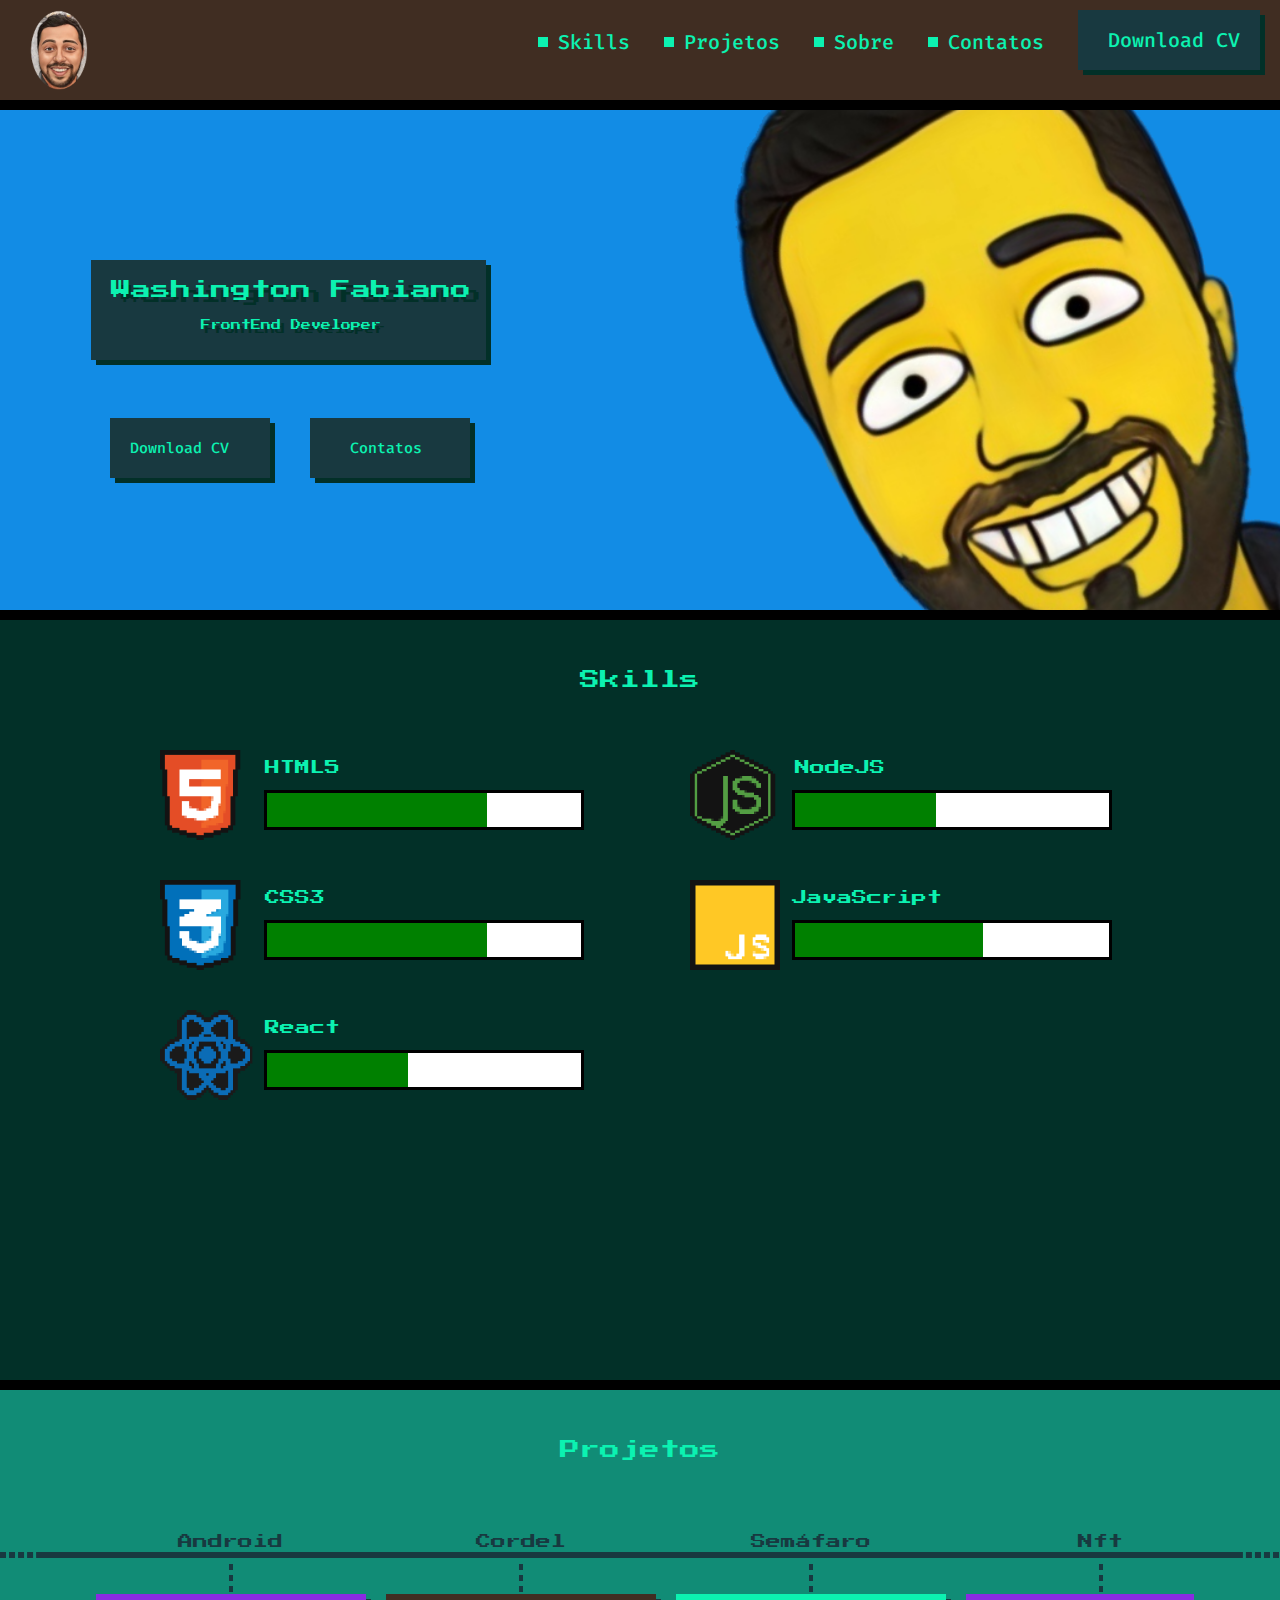
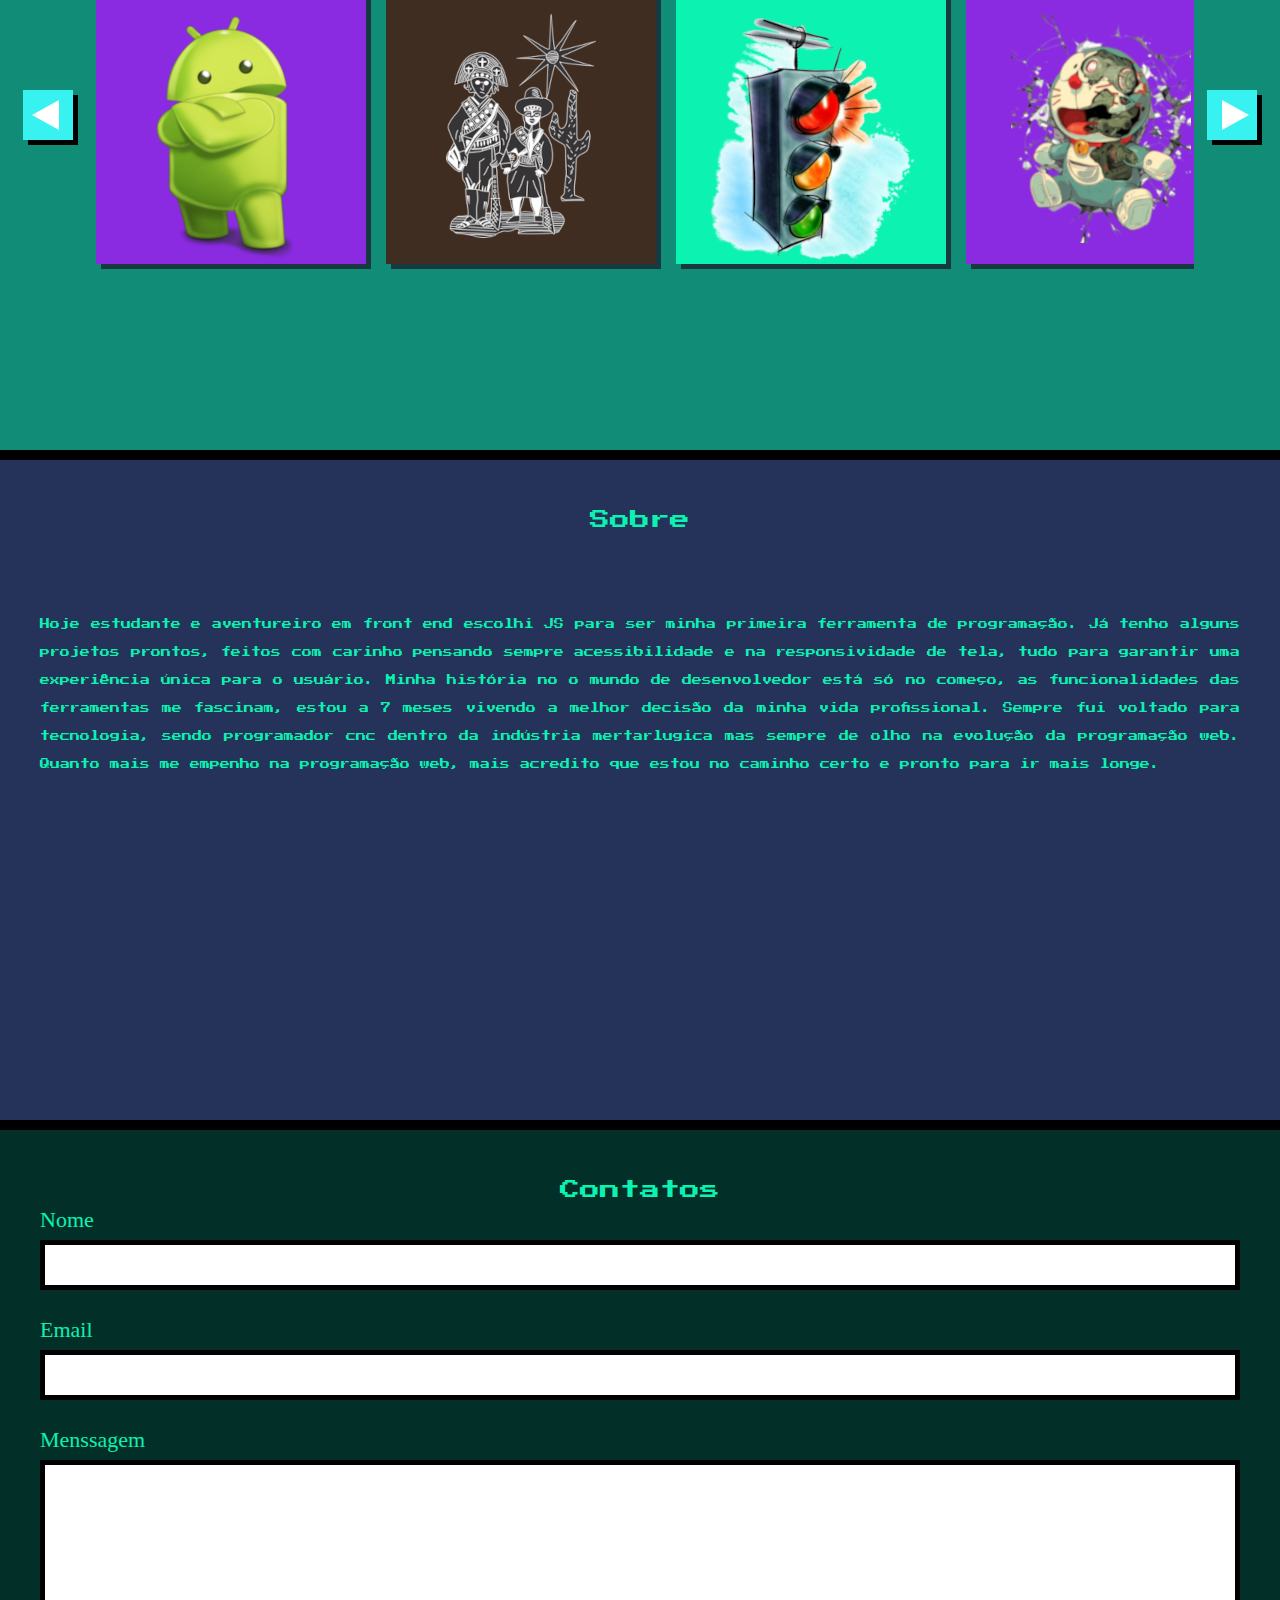
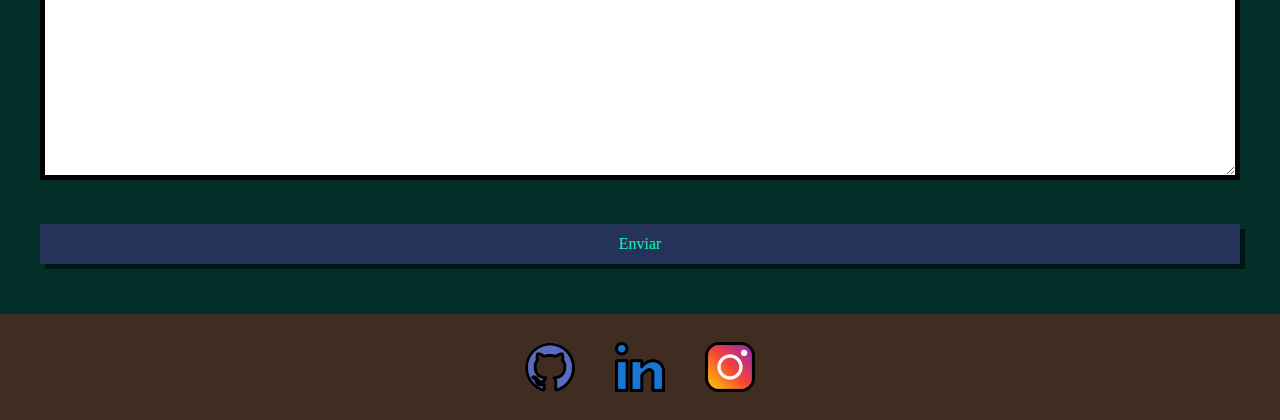
==== index.html @ e80cfb36 "update" ====
<!DOCTYPE html>
<html lang="pt-br">
<head>
    <meta charset="UTF-8">
    <meta http-equiv="X-UA-Compatible" content="IE=edge">
    <meta name="viewport" content="width=, initial-scale=1.0">
    <title>Washington Fabiano</title>
    <link rel="shortcut icon" href="assets/img/favicon.ico" type="image/x-icon">
    <link rel="stylesheet" href="assets/css/header.css">
    <link rel="stylesheet" href="assets/css/main-presentation.css">
    <link rel="stylesheet" href="assets/css/button.css">
    <link rel="stylesheet" href="assets/css/updated-skills.css">
    <link rel="stylesheet" href="assets/css/projects.css">
    <link rel="stylesheet" href="assets/css/card-project.css">
    <link rel="stylesheet" href="assets/css/wrapper-card.css">
    <link rel="stylesheet" href="assets/css/description .css">
    <link rel="stylesheet" href="assets/css/button-arrow.css">
    <link rel="stylesheet" href="assets/css/form-contacts.css">
    <link rel="stylesheet" href="assets/css/form-label.css">
    <link rel="stylesheet" href="assets/css/form-input.css">
    <link rel="stylesheet" href="assets/css/footer.css">
    <link rel="stylesheet" href="assets/css/skills-tec.css">
    <link rel="stylesheet" href="assets/css/skill-wrapper.css">
</head>
<body>
   <header>
       <img class="avatar" src="assets/img/p.png" alt="Avatar de Washington Fabiano"/>
        <nav>
            <a href="#titleSkills">Skills</a>
            <a href="#titleProjects">Projetos</a>
            <a href="#titleDescription">Sobre</a>
            <a href="#formContacts">Contatos</a>
            <a href="assets/download/Desenvolvedor front-end (Washington-Fabiano).pdf" download="Washington Fabiano - FrontEnd Developer.pdf" id="resumeNav">Download CV</a>
        </nav>
   </header>
    <main>
        <section class="presentation">
            <h1>Washington Fabiano</h1>
            <p>FrontEnd Developer</p>
        </section>
        <button class="resumeButton"><a href="assets/download/Desenvolvedor front-end (Washington-Fabiano).pdf" download="Washington Fabiano - FrontEnd Developer.pdf" >Download CV</button></a>
        <button class="contacts"><a href="#formContacts">Contatos</a></button>
   </main>  
   <section class="updatedSkills">
        <h1 id="titleSkills">Skills</h1>  
    <div class="skill-wrapper">
        <article class="tec-skill">
            <img claa="icon" src="assets/img/ico_html5.png" alt="Logo HTML5">
            <div class="right">
                <h3 class="title-html" >HTML5</h3>
                <progress class="progress-barh" max="100" value="70">70%</progress>
            </div>
        </article>
        <article class="tec-skill">
            <img claa="icon" src="assets/img/ico_nodejs.png" alt="logo NodeJS">
            <div class="right">
                <h3 class="title-node">NodeJS</h3>
                <progress class="progress-barn" max="100" value="45">45%</progress>
            </div>
        </article>
        <article class="tec-skill">
            <img claa="icon" src="assets/img/ico_css3.png" alt="Logo CSS">
            <div class="right">
                <h3 class="title-css">CSS3</h3>
                <progress class="progress-barc" max="100" value="70">70%</progress>
            </div>
        </article>
        <article class="tec-skill">
            <img claa="icon" src="assets/img/ico_js.png" alt="Logo JavaScript">
            <div class="right">
                <h3 class="title">JavaScript</h3>
                <progress class="progress-bar" max="100" value="60">60%</progress>
            </div>
        </article>
        <article class="tec-skill">
            <img claa="icon" src="assets/img/ico_react.png" alt="Logo React">
            <div class="right">
                <h3 class="title">React</h3>
                <progress class="progress-barr" max="100" value="45">45%</progress>
            </div>
        </article>
     </div>
    </section>
    <section class="projects">
            <h1 id="titleProjects">Projetos</h1>       
        <section class='carousel'>
            <div class="wrapper-card">          
                    <button class="button-arrow - left"><span class="content" >Esquerda</span></button>
                <div class="items">
                    <div class="elements">
                        <a href="https://washington-fabiano.github.io/projeto-android/" target="_blank" rel="external">
                            <figure class="card-project">
                                <figcaption class="title">Android</figcaption>
                                <img  class="logo" src="assets/img/pga.png" alt="Capa projeto Android">
                            </figure>
                        </a>
                        <a href="https://washington-fabiano.github.io/projeto-cordel/" target="_blanc" rel="external">
                            <figure class="card-project -Cordel">
                                <figcaption class="title">Cordel</figcaption>
                                <img  class="logoCordel" src="assets/img/pgc.png" alt="Capa projeto Cordel">
                            </figure>
                        </a>
                        <a href="https://washington-fabiano.github.io/Semafaro/" target="_blanc" rel="external">
                            <figure class="card-project -Semafaro">
                                <figcaption class="title">Semáfaro</figcaption>
                                <img  class="logo" src="assets/img/pgf.png" alt="Capa projeto Semafaro">
                            </figure>
                        </a>
                        <a href="https://washington-fabiano.github.io/cores/" target="_blanc" rel="external">
                            <figure class="card-project -Nft">
                                <figcaption class="title">Nft</figcaption>
                                <img  class="logoNft" src="assets/img/cores.png" alt="Capa projeto NFT">
                            </figure>
                        </a>
                    </div>
                </div>
                    <button class="button-arrow - right"><span class="content" >Direita</span></button> 
            </div>
        </section>
     </section>
     <section class="description">
            <h1 id="titleDescription">Sobre</h1>
            <p>
                Hoje estudante e aventureiro em front end escolhi JS para ser minha primeira ferramenta de programação. Já tenho alguns projetos prontos, feitos com carinho pensando sempre acessibilidade e na responsividade de tela, tudo para garantir uma experiência única para o usuário. Minha história no o mundo de desenvolvedor está só no começo, as funcionalidades das ferramentas me fascinam, estou a 7 meses vivendo a melhor decisão da minha vida profissional. Sempre fui voltado para tecnologia, sendo programador cnc dentro da indústria mertarlugica mas sempre de olho na evolução da programação web. Quanto mais me empenho na programação web, mais acredito que estou no caminho certo e pronto para ir mais longe.<br>
            </p>                 
    </section>
        <form class="formContacts" 
            action="https://formsubmit.co/washington_vieira@outlook.com"
            method="post">
            <legend><h1 id="formContacts">Contatos</h1></legend>

            <label class="label" for="nome">Nome</label>
            <input class="input" name="nome" id="nome" type="text" required>

            <label class="label" for="email">Email</label>
            <input class="input"  name="email" id="email" type="email" required>

            <label class="label" for="message">Menssagem</label>
            <textarea class="input -textarea" name="menssagem" id="message" required></textarea>
            
            <input type="hidden" name="_captcha" value="false"/>
            <input type="hidden"
            name="_next"
            value="http://127.0.0.1:5501/obrigado.html">
            <button class="ebutton -full" type="submit">Enviar</button>           
        </form>
        <footer class="footer">
            <a class="action" href="https://github.com/Washington-Fabiano" target="_blank" rel="external">
                <img src="assets/img/github.png" alt="Logo do github">
            </a>
            <a class="action" href="https://www.linkedin.com/in/washingtonfabiano/" target="_blank" rel="external">
                <img src="assets/img/linkedin.png" alt="Logo do linkedin">
            </a>
            <a class="action" href="https://www.instagram.com/washington_vf/" target="_blank" rel="external">
                <img src="assets/img/instagram.png" alt="Logo do instagram">
            </a>
        </footer>
    <script src="assets/js/componentes/carousel.js"></script>
</body>
</html>
---- assets/css/header.css ----
@charset "UTF-8";
@import url('https://fonts.googleapis.com/css2?family=Fira+Code:wght@300&display=swap');
@import url('https://fonts.googleapis.com/css2?family=Press+Start+2P&display=swap');
* {
    margin: 0;
    padding: 0;
    border: 0;
    font-size: 100%;
    font: inherit;
    vertical-align: baseline;
}
header {
    display:flex;
    justify-content: space-between;
    background-color:#402D22;
    border-bottom: 10px solid black;
    padding-left: 20px;
    padding-right: 20px;
    padding-top: 10px;
    padding-bottom: 10px;
}
nav {
    text-align: right; 
}
a {
    display: inline-flex;
    align-items: center;
    color: #0CF2B1;
    font-family: "Fira code", sans-serif;
    font-size: 20px;
    font-weight: 500;
    text-decoration: none;
    margin-right: 30px;
}
a:hover {
    color:#26BFA3 ;
    transition: 0,5s;
}
a:before {
    content: "";
    background-color: #0CF2B1;
    width: 10px;
    height: 10px;
    margin-right: 10px; 
}
@media screen and (min-width: 350px) and (max-width:625px ){
header {
    display:flex;
    justify-content: space-between;
    background-color:#402D22;
    border-bottom: 10px solid black;
    padding-left: 20px;
    padding-right: 20px;
    padding-top: 10px;
    padding-bottom: 10px;
}
nav {
    text-align: right; 
    display: flex;
    flex-direction: column;
    justify-content: space-around;
    margin-left: 8px;
    margin-top: 5px;
}
a {
    display: inline-flex;
    align-items: center;
    color: #0CF2B1;
    font-family: "Fira code", sans-serif;
    font-size: 15px;
    font-weight: 500;
    text-decoration: none;
    margin-right: 27px;
}
a:hover {
    color:#26BFA3 ;
    transition: 0,5s;
}
a:before {
    content: "";
    background-color: #0CF2B1;
    width: 10px;
    height: 10px;
    margin-right: 10px;
}
.avatar {
    display: none;
}
}
---- assets/css/main-presentation.css ----
@charset "UTF-8";
@import url('https://fonts.googleapis.com/css2?family=Fira+Code:wght@300&display=swap');
@import url('https://fonts.googleapis.com/css2?family=Press+Start+2P&display=swap');
* {
    margin: 0;
    padding: 0;
    border: 0;
    font-size: 100%;
    font: inherit;
    vertical-align: baseline;
}
main {
    height:600px;
    border-bottom: 10px solid #000;  
    background-color: #128CE5;
    background-image: url(imagem\ pf.png);
    background-repeat: no-repeat;
    background-size: cover;
    background-position: right;
    background-size: 45%;  
}
.presentation {
    display: inline-block;
    background-color: #183940;
    width: 370px;
    height: 70px;
    padding-left: 15px;
    padding-right: 10px;
    padding-top: 20px;
    padding-bottom: 10px;
    margin-top: 150px;
    margin-left: 91px;
    box-shadow: 5px 5px 0px #023028 ;
    text-align: center;
}
h1 {
    font-family: 'Press Start 2P', cursive;
    font-size: 20px;
    color: #0CF2B1;
    text-shadow: 10px 5px 0px #023028 ;
}
p {
    font-family: 'Press Start 2P', cursive;
    font-size: 10px;
    text-align: center;
    margin-top: 20px;
    color: #0CF2B1;
    text-shadow: 4px 4px 0px #023028 ;
}
main > .imgs {
    width: 600px;
    height: 600px;
    margin-top: -368px;
    margin-left: 748px;
}
@media screen and (min-width: 1165px) and (max-width:1364px ){
main {
    height: 500px; 
    background-size: 44%;
}
}
@media screen and (min-width: 1025px) and (max-width:1164px ){
main {
    height: 500px; 
    background-size: 50%;
}
}
@media screen and (min-width: 943px) and (max-width:1024px ){
main {
    height: 500px; 
    background-size: 54%; 
}
main > .imgs {
    width: 500px;
    height: 500px;
    margin-top: -335px;
    margin-left: 506px;
}
.presentation {
    display: inline-block;
    background-color: #183940;
    width: 260px;
    height: 70px;
    padding-left: 15px;
    padding-right: 10px;
    padding-top: 20px;
    padding-bottom: 10px;
    margin-top: 150px;
    margin-left: 150px;
    box-shadow: 5px 5px 0px #023028;
    text-align: center;
}
} 
@media screen and (min-width: 625px) and (max-width:943px ){
main {
    height: 500px; 
    background-size: 83%; 
}
}
@media screen and (min-width: 350px) and (max-width:624px ){
main {
    height: 350px; 
    background-size: 105%;
}
main > .imgs {
    width: 280px;
    height: 350px;
    margin-top: -295px;
    margin-left: 203px;
}
.presentation {
    display: inline-block;
    background-color: #183940;
    width: 200px;
    height: 70px;
    padding-left: 15px;
    padding-right: 10px;
    padding-top: 20px;
    padding-bottom: 10px;
    margin-top: 35px;
    margin-left: 60px;
    box-shadow: 5px 5px 0px #023028;
    text-align: center;
}
}
---- assets/css/button.css ----
@charset "UTF-8";
@import url('https://fonts.googleapis.com/css2?family=Fira+Code:wght@300&display=swap');
@import url('https://fonts.googleapis.com/css2?family=Press+Start+2P&display=swap');
* {
    margin: 0;
    padding: 0;
    border: 0;
    font-size: 100%;
    font: inherit;
    vertical-align: baseline;
}
#resumeNav {
    display: inline-block;
    background-color: #183940;
    height: 60px;
    line-height: 60px;
    padding-left: 20px;
    padding-right: 20px;
    box-shadow: 5px 5px 0px #023028 ;
    margin: 0;
    transition: transition 100s cubic-bezier(.45,.97,.68,2.48);
}
#resumeNav:hover {
    transform: scale(1.05);
}
.resumeButton {
    display: flex;
    background-color: #183940;
    width: 160px;
    height: 60px;
    line-height: 60px;
    padding-left: 20px;
    padding-right: 20px;
    box-shadow: 5px 5px 0px #023028 ;
    transition: transition 100s cubic-bezier(.45,.97,.68,2.48);
    margin-top: 58px;
    margin-left: 110px;
    font-family: "Fira code", sans-serif;
}
.resumeButton:hover {
    transform: scale(1.05);
}
.resumeButton > a {
    display: inline-flex;
    align-items: center;
    color: #0CF2B1;
    font-family: "Fira code", sans-serif;
    font-size: 15px;
    font-weight: 500;
    text-decoration: none;
    margin-right: 20px;
}
.resumeButton > a:before {
    width: 0px;
    height: 0px;
    margin-right: 0px;
}
.contacts {
    display: flex;
    background-color: #183940;
    width: 160px;
    height: 60px;
    line-height: 60px;
    padding-left: 40px;
    padding-right: 20px;
    box-shadow: 5px 5px 0px #023028 ;
    transition: transition 100s cubic-bezier(.45,.97,.68,2.48);
    margin-top: -60px;
    margin-left: 310px;
    font-family: "Fira code", sans-serif;
}
.contacts > a {
    content: ' ';
    display: inline-flex;
    align-items: center;
    color: #0CF2B1;
    font-family: "Fira code", sans-serif;
    font-size: 15px;
    font-weight: 500;
    text-decoration: none;
    margin-right: 20px;
}
.contacts > a:before{
    content: none;
}
.contacts:hover {
    transform: scale(1.05);
}
button {
    background-color: #183940;
    color: #0CF2B1;
    padding-left: 20px;
    padding-right: 20px;
}
@media screen and (min-width: 625px) and (max-width:1024px ){
.resumeButton {
    display: flex;
    background-color: #183940;
    width: 160px;
    height: 60px;
    line-height: 60px;
    padding-left: 20px;
    padding-right: 20px;
    box-shadow: 5px 5px 0px #023028;
    transition: transition 100s cubic-bezier(.45,.97,.68,2.48);
    margin-top: 25px;
    margin-left: 110px;
    font-family: "Fira code", sans-serif;
}
.presentation {
    display: inline-block;
    background-color: #183940;
    width: 360px;
    height: 70px;
    padding-left: 15px;
    padding-right: 10px;
    padding-top: 20px;
    padding-bottom: 10px;
    margin-top: 150px;
    margin-left: 95px;
    box-shadow: 5px 5px 0px #023028;
    text-align: center;
}
}
@media screen and (min-width: 350px) and (max-width:625px ){
.resumeButton {
    display: none;
}
.contacts {
    display: none;
}
.presentation {
    display: inline-block;
    background-color: #183940;
    width: 200px;
    height: 70px;
    padding-left: 15px;
    padding-right: 10px;
    padding-top: 20px;
    padding-bottom: 10px;
    margin-top: 195px;
    margin-left: 8px;
    box-shadow: 5px 5px 0px #023028;
    text-align: center;
}
#resumeNav {
    margin-left: 130px;
    margin-top: -68px;
    margin-bottom: 13px;
}
h1 {
    font-size: 15px; 
}
}
---- assets/css/updated-skills.css ----
@charset "UTF-8";
@import url('https://fonts.googleapis.com/css2?family=Fira+Code:wght@300&display=swap');
@import url('https://fonts.googleapis.com/css2?family=Press+Start+2P&display=swap');
* {
    margin: 0;
    padding: 0;
    border: 0;
    font-size: 100%;
    font: inherit;
    vertical-align: baseline;
}
.updatedSkills {
    background-color: #023028;
    border-bottom: 10px solid black;
    padding-top: 50px;
    padding-bottom: 110px;
    text-align: center;
    height:600px;
    background-size: 50%;
    border-bottom: 10px solid #000;  
    margin-left: 00px;
}
@media screen and (min-width: 350px) and (max-width:625px ){
.updatedSkills {
    background-color: #023028;
    border-bottom: 10px solid black;
    padding-top: 50px;
    padding-bottom: 110px;
    text-align: center;
    height:550px;
    background-size: 50%;
    border-bottom: 10px solid #000;  
    margin-left: 00px;
    }
#titleSkills {
    margin-top: -30px;
}
}
---- assets/css/projects.css ----
@charset "UTF-8";
@import url('https://fonts.googleapis.com/css2?family=Fira+Code:wght@300&display=swap');
@import url('https://fonts.googleapis.com/css2?family=Press+Start+2P&display=swap');
* {
    margin: 0;
    padding: 0;
    border: 0;
    font-size: 100%;
    font: inherit;
    vertical-align: baseline;
}
.projects {
    background-color: #118C76;
    border-bottom: 10px solid black;
    padding-top: 50px;
    padding-bottom: 110px;
    text-align: center;
    height:500px;
    background-size: 50%;
    border-bottom: 10px solid #000;  
    margin-left: 00px;
}
#titleProjects {
    color: #0CF2B1;
    text-shadow: none;
}
---- assets/css/card-project.css ----
.card-project {
    display: flex;
    flex-direction: column;
    justify-content: center;
    align-items: center;
    background-color: blueviolet;
    width: 270px;
    height: 270px;
    box-shadow: 5px 5px 0px #183940;
    position: relative;
}
.card-project::before {
    content: '';
    box-sizing: border-box;
    height: 0px;
    width: 28px;
    border: 2px dashed #183940;
    transform: rotate(90deg);
    position: absolute;
    margin-bottom: 112%;
}
.card-project .logo {
    display: flex;
    align-items: center;
    padding-left: 15px;
    padding-right: 15px;
    padding-bottom: 60px;
}
.card-project .logoCordel {
    display: flex;
    align-items: center;
    padding-left: 15px;
    padding-right: 15px;
    padding-bottom: 87px;
}
.card-project .logoNft {
    display: flex;
    align-items: center;
    padding-left: 15px;
    padding-right: 15px;
    padding-bottom: 82px;
}
.wrapper-card > a:before  {
   content: none;
}
.wrapper-card .card-project.-Cordel {
    background-color: #402D22;
    margin-left: -10px;
}
.wrapper-card .card-project.-Semafaro {
    background-color:#0CF2B1;
    margin-left: -10px; 
}
.wrapper-card .card-project.-Nft {
    background-color:blueviolet;
    margin-left: -10px;
    margin-right: -20px;
}
.card-project .title {
    display: block;
    align-items: center;
    font-size: 15px;
    font-weight: 400;
    color: #183940;
    font-family: 'Press Start 2P', sans-serif;
    margin-bottom: 65px; 
}
---- assets/css/wrapper-card.css ----
.wrapper-card {
  display: flex;
  justify-content: space-evenly;
  margin-top: 130px;
  padding-left: 10px;
  padding-right: 10px;
  height: 282px;
}
.wrapper-card .card-project {
  margin-left: 10px;  
}
.wrapper-card::after {
  content: ' ';
  position: absolute;
  display: block;
  left: 40px;
  height: 6px;
  width: calc(100% - 80px);
  margin-top: -38px;
  background-color: #183940;
}
.wrapper-card::before{
  content: ' ';
  position: absolute;
  display: block;
  left: 0;
  border: 3px dashed #183940 ;
  width: calc(100% - 7px);
  margin-top: -38px;
}
---- assets/css/description .css ----
.description {
    background-color: #253259;
    border-bottom: 10px solid black;
    padding-top: 50px;
    padding-bottom: 110px;
    text-align: center;
    height:500px;
    background-size: 50%;
    border-bottom: 10px solid #000;  
    margin-left: 00px;
}
.description  > p {
    color: #0CF2B1;
    font-size: 10px;
    text-shadow: 4px 4px 0px #118C76 ;
    text-align: justify;
    padding: 60px 40px;
    text-shadow: none;
    line-height: 2.8em; 

}
#titleDescription{
    color: #0CF2B1;
    text-shadow: none;
}
@media screen and (min-width: 350px) and (max-width:625px ){
    .description {
        height: 900px;
    }
    .description  > p {
     text-align: left;
    }
}
---- assets/css/button-arrow.css ----
.button-arrow {
    width: 50px;
    height: 50px;
    background-color: #38F2F2;
    box-shadow: 5px 5px 0px black;
    cursor: pointer;
}
.button-arrow::before {
    content: '';
    display: block;
    box-sizing: border-box;
    width: 15px;
    height: 15px;
    border: 15px solid transparent;
    border-left: 27px solid white;
    transform: translateX(-5px);
}
.button-arrow .content{
    display: none;
}
.button-arrow.left::before {
    transform: rotate(180deg) translateX(26px);  
}
.carousel .button-arrow.left {
    position: relative;
    bottom: -100px;
}
.carousel .button-arrow.right {
    position: relative;
    bottom: -100px;   
}
.items {
    width: 88%;
    overflow: hidden ;
    padding-top: 171px;
    margin-top: -67px;
}
.wrapper-card .elements {
    display: flex;
    justify-content: space-between;   
    margin-top: -100px;
    transition: transform 100ms ease-in-out;
}
.elements > a:before {
    content: none;
}
.button-arrow.left:hover {
    background-color: #38f2f2d4;  
}
.button-arrow.right:hover {
    background-color: #38f2f2d4; 
}
.ebutton.-full {
    background-color: #253259;
    width: 100%;
    height: 40px;
    cursor: pointer;
    box-shadow: 5px 5px 0px #001613;
}
.ebutton.-full:hover {
    transform: scale(1.02);   
}
---- assets/css/form-contacts.css ----
.formContacts {
    padding: 50px 40px;
    background-color: #023028;
}
.formContacts .input {
    margin-bottom: 20px;
}
.formContacts .input.-textarea {
    margin-bottom: 40px;
}
.formContacts  h1 {
    text-align: center;
    color:#0CF2B1;
}
---- assets/css/form-label.css ----
.label {
    color: #fff;
    font-size: 22px;
    font-weight: 300;
    line-height: 40px;
    color: #0CF2B1;
}
---- assets/css/form-input.css ----
.input {
    box-sizing: border-box;
    border: 5px solid black;
    font-size: 22px;
    height: 50px;
    width: 100%;
    padding-left: 5px;
    padding-right: 5px;
}
.input.-textarea {
    height: 320px;
}
---- assets/css/footer.css ----
.footer {
    display: flex;
    justify-content: center;
    background-color: #402D22;
    padding-top: 28px;
    padding-bottom: 28px;
}
.footer a:before  {
    content: none;
    margin-left: 20px;
    margin-right: 20px;
 }
 .footer .action {
    margin-left: 20px;
    margin-right: 20px;
 }
---- assets/css/skills-tec.css ----
.tec-skill {
    display: flex;
    align-items: center;
    font-family: 'Press Start 2P', sans-serif;
    font-size: 15px;
    color: #0CF2B1;
}
.tec-skill .icon {
    margin-right: 25px;
    width: 90px;
}
.tec-skill .right {
    display: flex;
    flex-direction: column;
    justify-content: space-around;
    text-align: left;
    margin-left: 12px;
}
.tec-skill .title {
    margin-bottom: 15px;
}
.tec-skill .title-html, .title-css {
    margin-bottom: 15px;
    margin-left: 12px;
}
.tec-skill .title-node {
    margin-bottom: 15px;
    margin-left: 7px;
}
@media screen and (min-width: 350px) and (max-width:625px ){
    .tec-skill {
        margin-left: 8px;
    }
}
---- assets/css/skill-wrapper.css ----
.skill-wrapper {
    display: flex;
    flex-wrap: wrap;
    max-width: 960px;
    margin-left: auto;
    margin-right: auto;
    margin-top: 60px;
}
.skill-wrapper .tec-skill {
    width: 430px;
}
.skill-wrapper .tec-skill:nth-child(odd) {
    margin-right: 100px; 
}
.skill-wrapper .tec-skill{
    margin-bottom: 40px;
}
.skill-wrapper .progress-bar, .progress-barh, .progress-barc,.progress-barn, .progress-barr {
    width: 320px;
}
.progress-bar {
    box-sizing: border-box;
    border: 3px solid black;
    height: 40px;
}
.progress-barr {
    box-sizing: border-box;
    border: 3px solid black;
    height: 40px;
    margin-left: -1px;
}
.progress-barh, .progress-barc {
    box-sizing: border-box;
    border: 3px solid black;
    height: 40px;
    margin-left: 11px;
}
.progress-barc::-webkit-progress-bar {
    background-color: white;
}
.progress-barn::-webkit-progress-bar {
    background-color: white;
}
.progress-barh::-webkit-progress-bar {
    background-color: white;
}
.progress-barr::-webkit-progress-bar {
    background-color: white;
}
.progress-bar::-webkit-progress-bar {
    background-color: white;
}
.progress-barn {
    box-sizing: border-box;
    border: 3px solid black;
    height: 40px;
    margin-left: 4px;
}
@media screen and (min-width: 350px) and (max-width:625px ){
.skill-wrapper {
    margin-left: auto;
    margin-right: auto;
}   
.skill-wrapper .progress-bar, .progress-barh, .progress-barc, .progress-barn,.progress-barr {
    width: 240px;
}
.progress-barr{
    margin-left: -3px; 
}
}
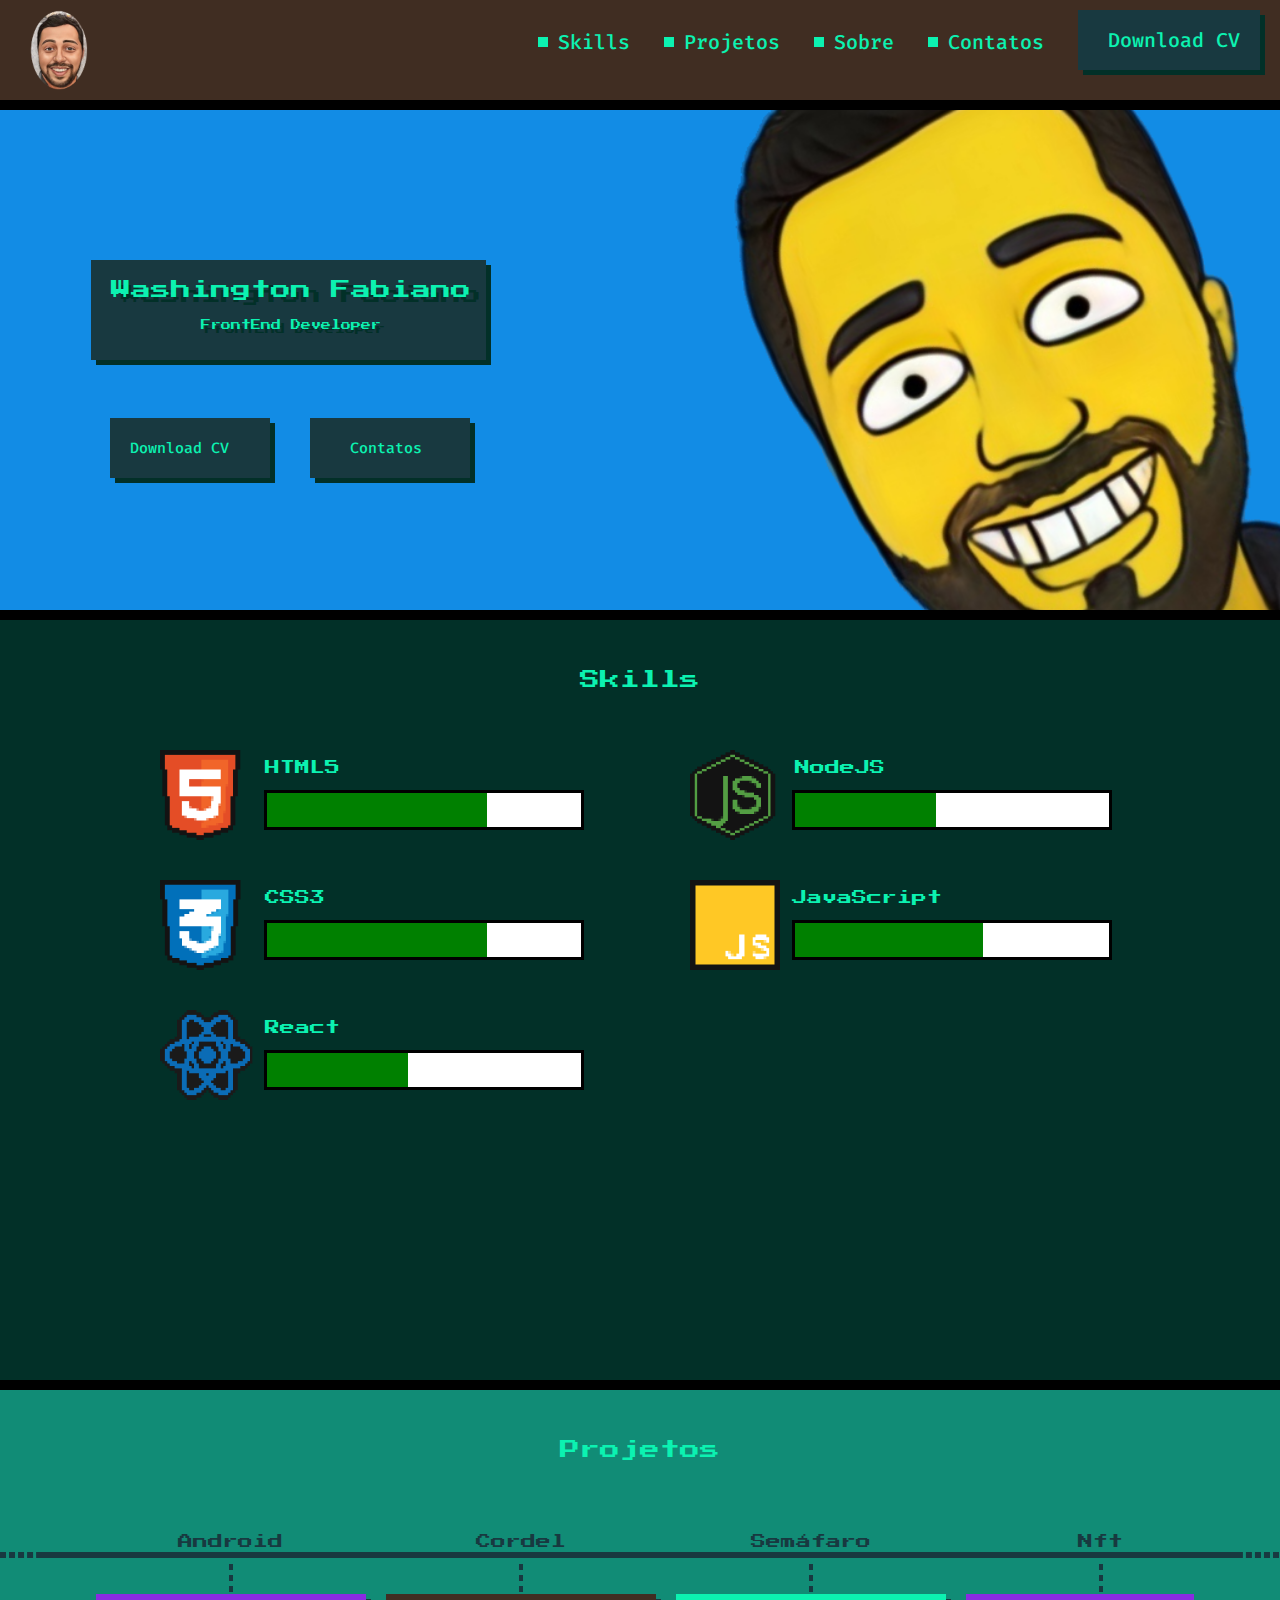
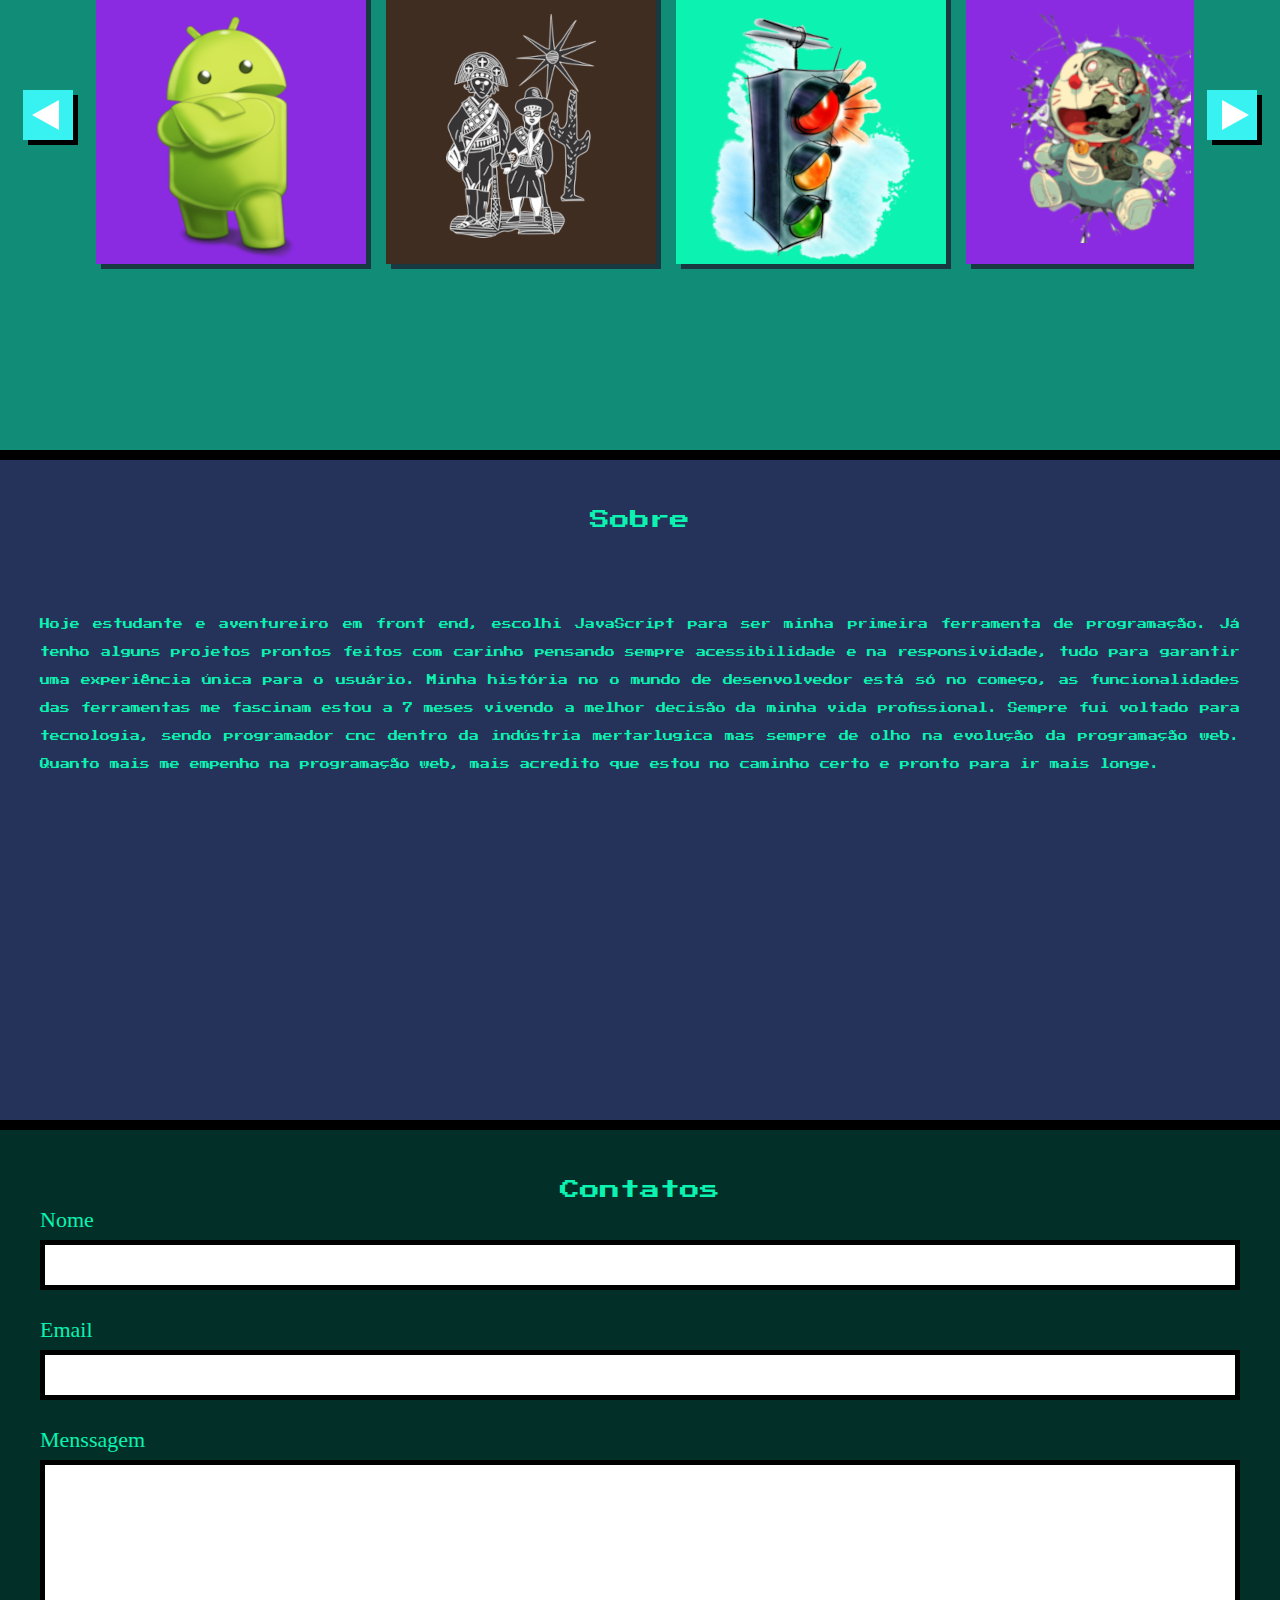
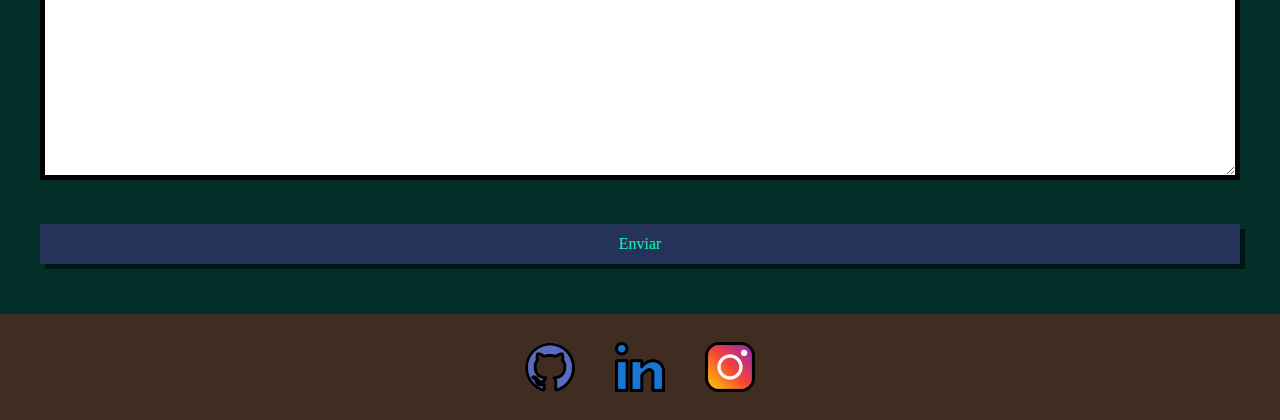
==== commit 60fb2942: "Update index.html" ====
--- a/index.html
+++ b/index.html
@@ -121,7 +121,7 @@
      <section class="description">
             <h1 id="titleDescription">Sobre</h1>
             <p>
-                Hoje estudante e aventureiro em front end escolhi JS para ser minha primeira ferramenta de programação. Já tenho alguns projetos prontos, feitos com carinho pensando sempre acessibilidade e na responsividade de tela, tudo para garantir uma experiência única para o usuário. Minha história no o mundo de desenvolvedor está só no começo, as funcionalidades das ferramentas me fascinam, estou a 7 meses vivendo a melhor decisão da minha vida profissional. Sempre fui voltado para tecnologia, sendo programador cnc dentro da indústria mertarlugica mas sempre de olho na evolução da programação web. Quanto mais me empenho na programação web, mais acredito que estou no caminho certo e pronto para ir mais longe.<br>
+                Hoje estudante e aventureiro em front end, escolhi JavaScript para ser minha primeira ferramenta de programação. Já tenho alguns projetos prontos feitos com carinho pensando sempre acessibilidade e na responsividade, tudo para garantir uma experiência única para o usuário. Minha história no o mundo de desenvolvedor está só no começo, as funcionalidades das ferramentas me fascinam estou a 7 meses vivendo a melhor decisão da minha vida profissional. Sempre fui voltado para tecnologia, sendo programador cnc dentro da indústria mertarlugica mas sempre de olho na evolução da programação web. Quanto mais me empenho na programação web, mais acredito que estou no caminho certo e pronto para ir mais longe.<br>
             </p>                 
     </section>
         <form class="formContacts" 
@@ -141,7 +141,7 @@
             <input type="hidden" name="_captcha" value="false"/>
             <input type="hidden"
             name="_next"
-            value="http://127.0.0.1:5501/obrigado.html">
+            value="https://washington-fabiano.github.io/Thanks-Portfolio/">
             <button class="ebutton -full" type="submit">Enviar</button>           
         </form>
         <footer class="footer">
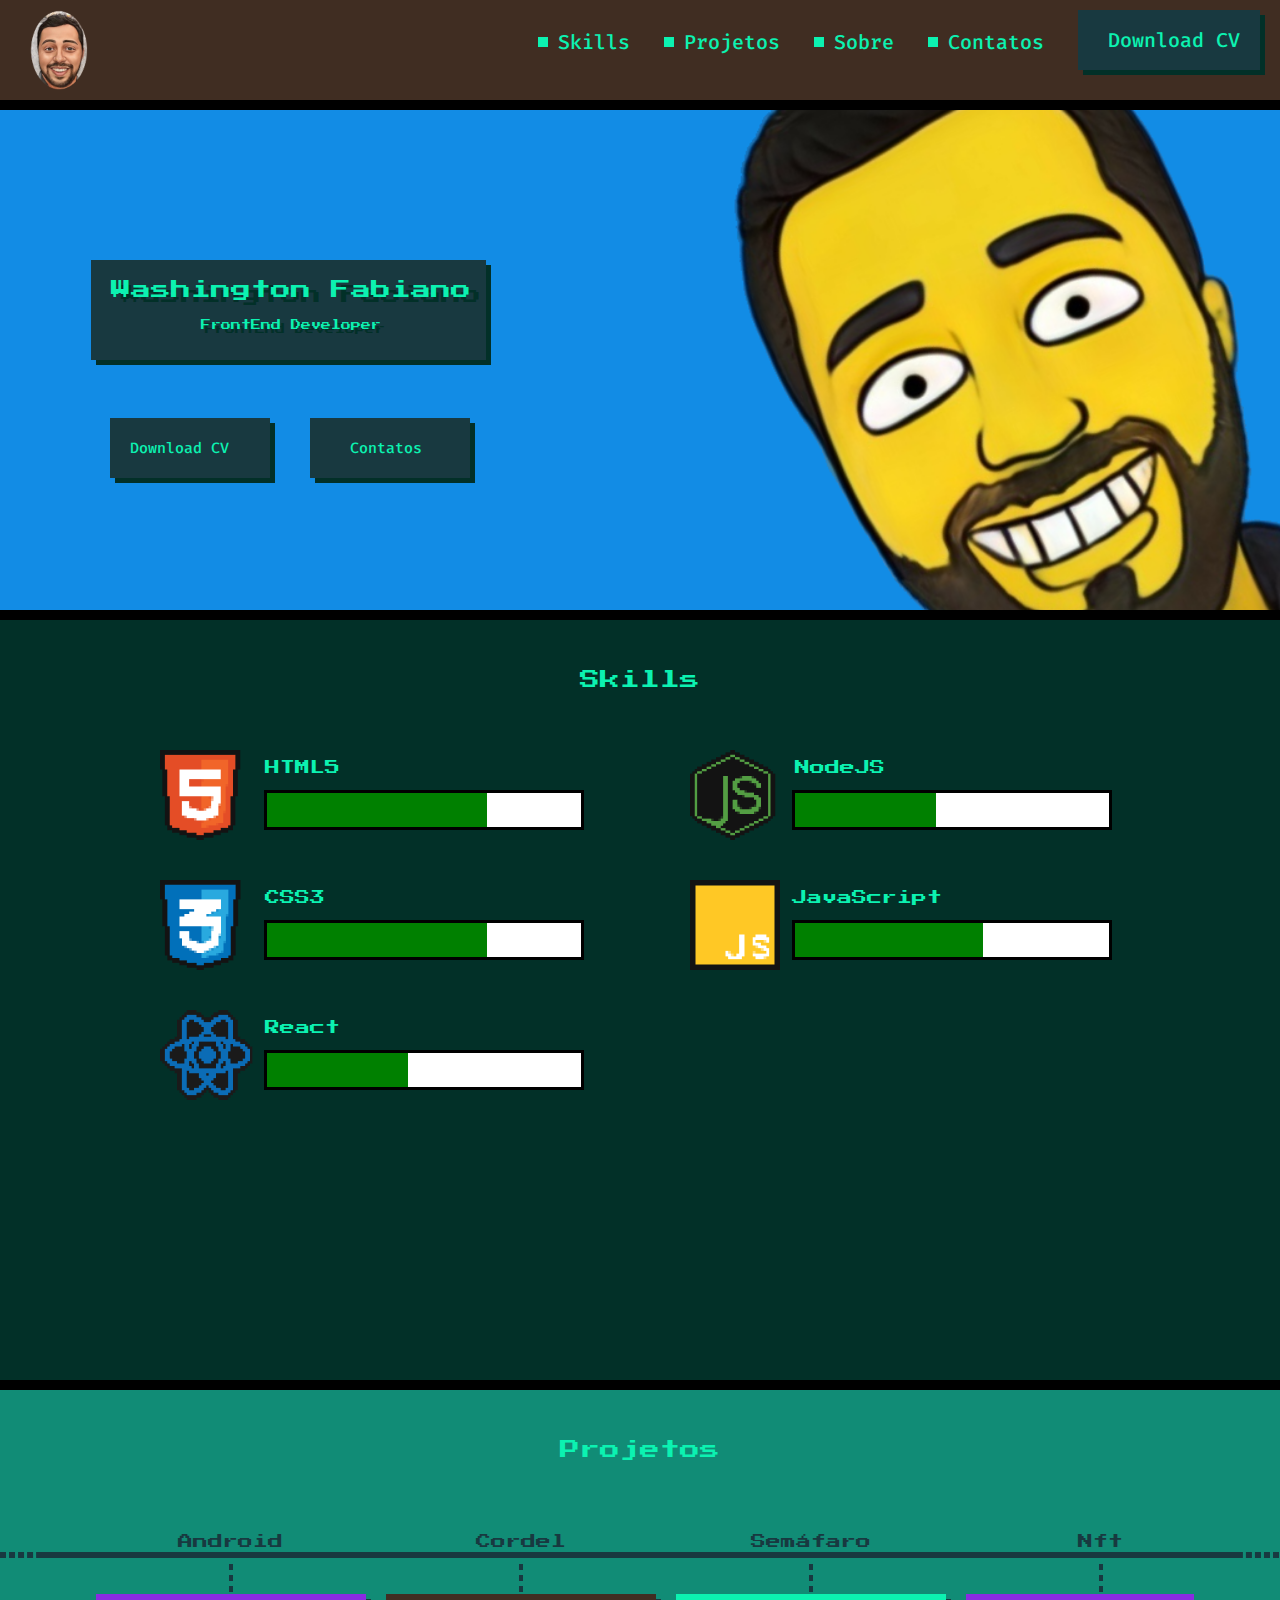
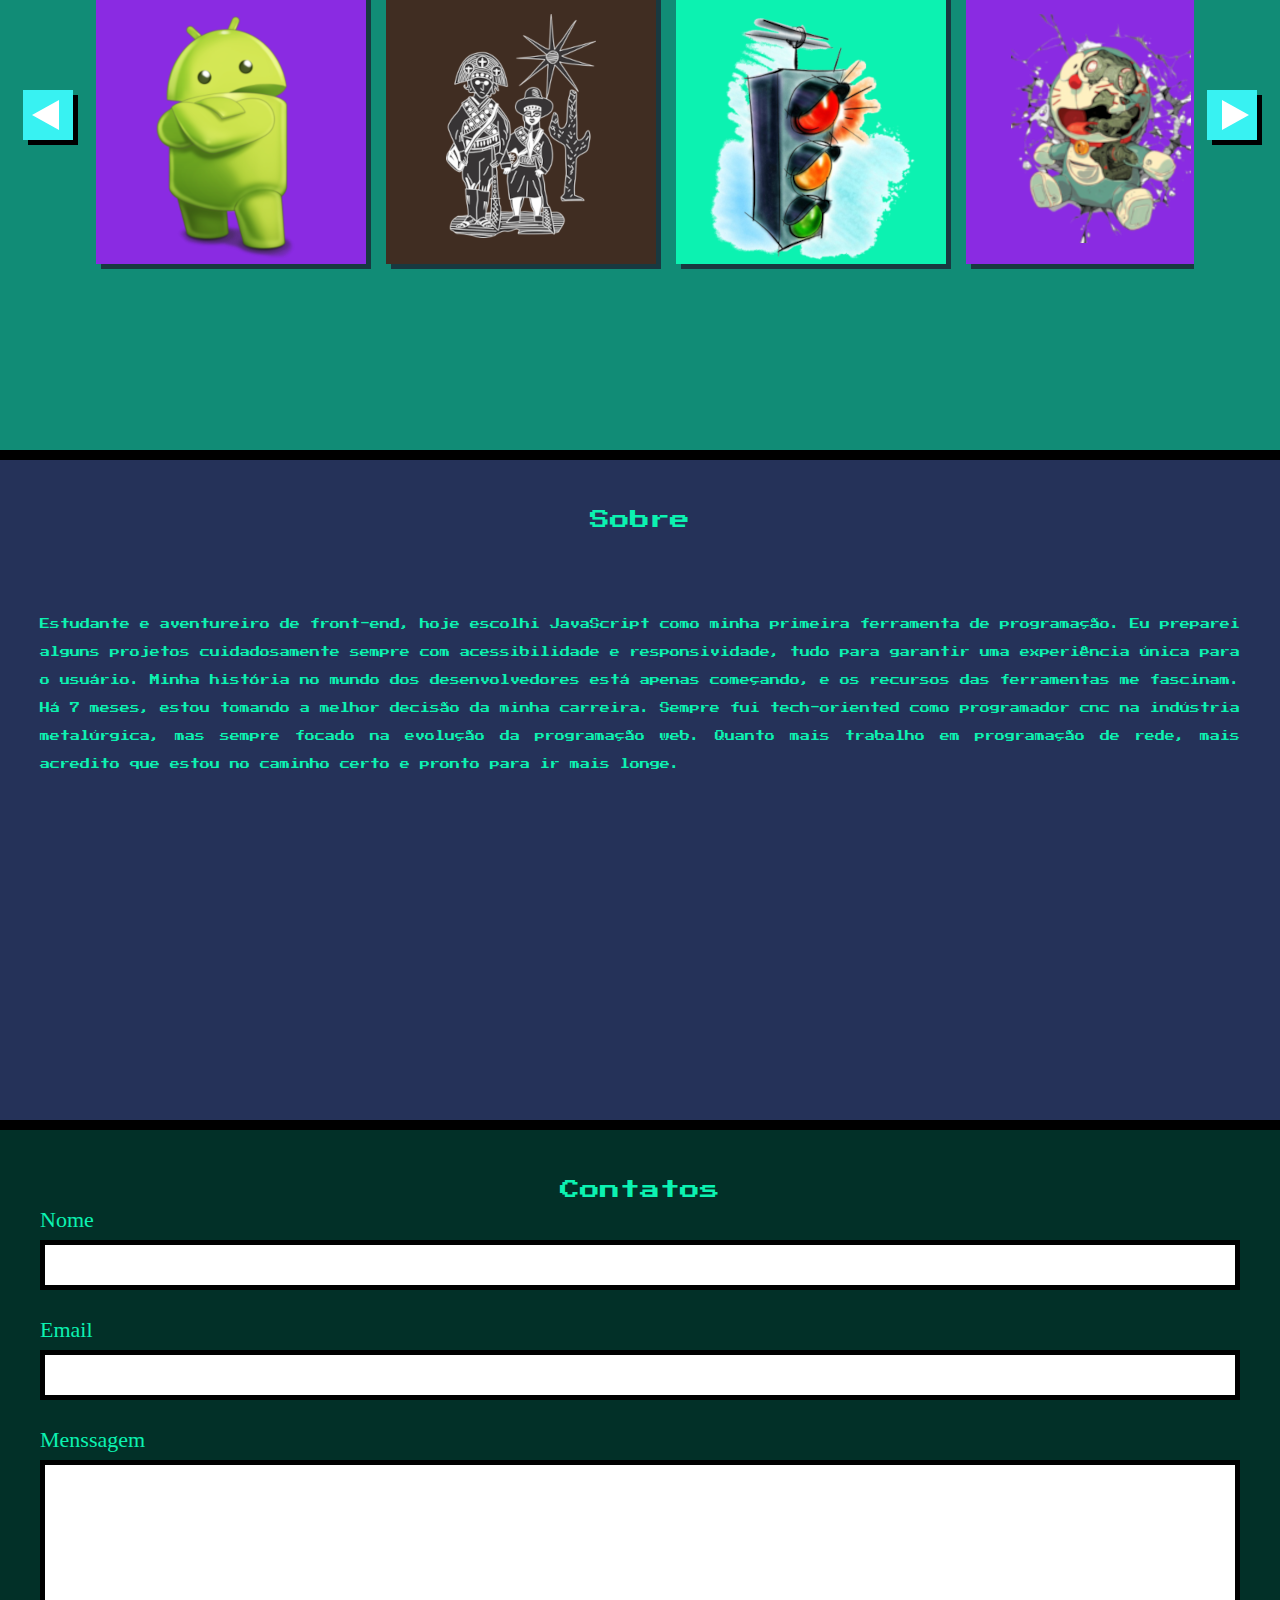
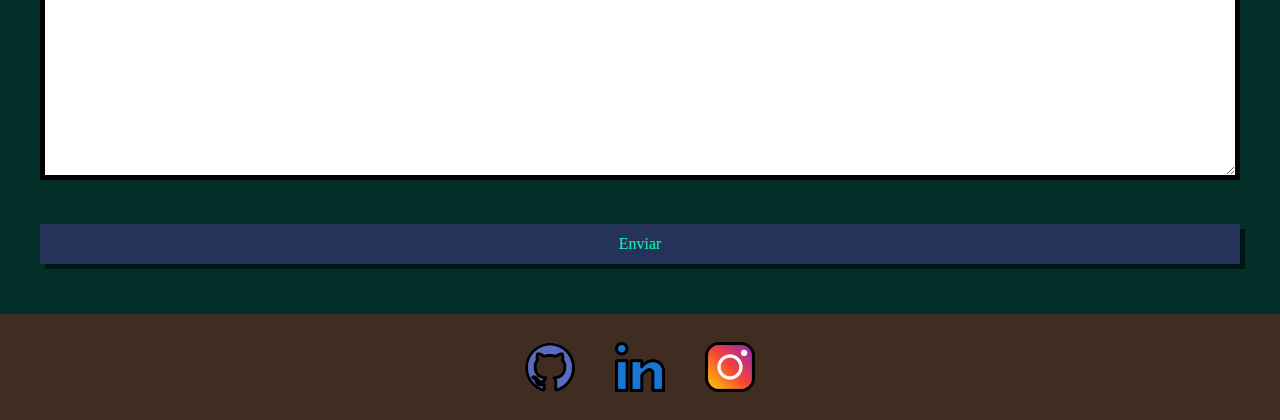
==== commit c54ea616: "Update index.html" ====
--- a/index.html
+++ b/index.html
@@ -121,23 +121,21 @@
      <section class="description">
             <h1 id="titleDescription">Sobre</h1>
             <p>
-                Hoje estudante e aventureiro em front end, escolhi JavaScript para ser minha primeira ferramenta de programação. Já tenho alguns projetos prontos feitos com carinho pensando sempre acessibilidade e na responsividade, tudo para garantir uma experiência única para o usuário. Minha história no o mundo de desenvolvedor está só no começo, as funcionalidades das ferramentas me fascinam estou a 7 meses vivendo a melhor decisão da minha vida profissional. Sempre fui voltado para tecnologia, sendo programador cnc dentro da indústria mertarlugica mas sempre de olho na evolução da programação web. Quanto mais me empenho na programação web, mais acredito que estou no caminho certo e pronto para ir mais longe.<br>
+                Estudante e aventureiro de front-end, hoje escolhi JavaScript como minha primeira ferramenta de programação. Eu preparei alguns projetos cuidadosamente sempre com acessibilidade e responsividade, tudo para garantir uma experiência única para o usuário. Minha história no mundo dos desenvolvedores está apenas começando, e os recursos das ferramentas me fascinam. Há 7 meses, estou tomando a melhor decisão da minha carreira. Sempre fui tech-oriented como programador cnc na indústria metalúrgica, mas sempre focado na evolução da programação web. Quanto mais trabalho em programação de rede, mais acredito que estou no caminho certo e pronto para ir mais longe.<br>
             </p>                 
     </section>
         <form class="formContacts" 
             action="https://formsubmit.co/washington_vieira@outlook.com"
             method="post">
-            <legend><h1 id="formContacts">Contatos</h1></legend>
-
+            <legend>
+                <h1 id="formContacts">Contatos</h1>
+            </legend>
             <label class="label" for="nome">Nome</label>
             <input class="input" name="nome" id="nome" type="text" required>
-
             <label class="label" for="email">Email</label>
             <input class="input"  name="email" id="email" type="email" required>
-
             <label class="label" for="message">Menssagem</label>
             <textarea class="input -textarea" name="menssagem" id="message" required></textarea>
-            
             <input type="hidden" name="_captcha" value="false"/>
             <input type="hidden"
             name="_next"
--- a/assets/css/main-presentation.css
+++ b/assets/css/main-presentation.css
@@ -13,7 +13,7 @@
     height:600px;
     border-bottom: 10px solid #000;  
     background-color: #128CE5;
-    background-image: url(imagem\ pf.png);
+    background-image: url(../img/image\ \(1\)\(1\).png);
     background-repeat: no-repeat;
     background-size: cover;
     background-position: right;
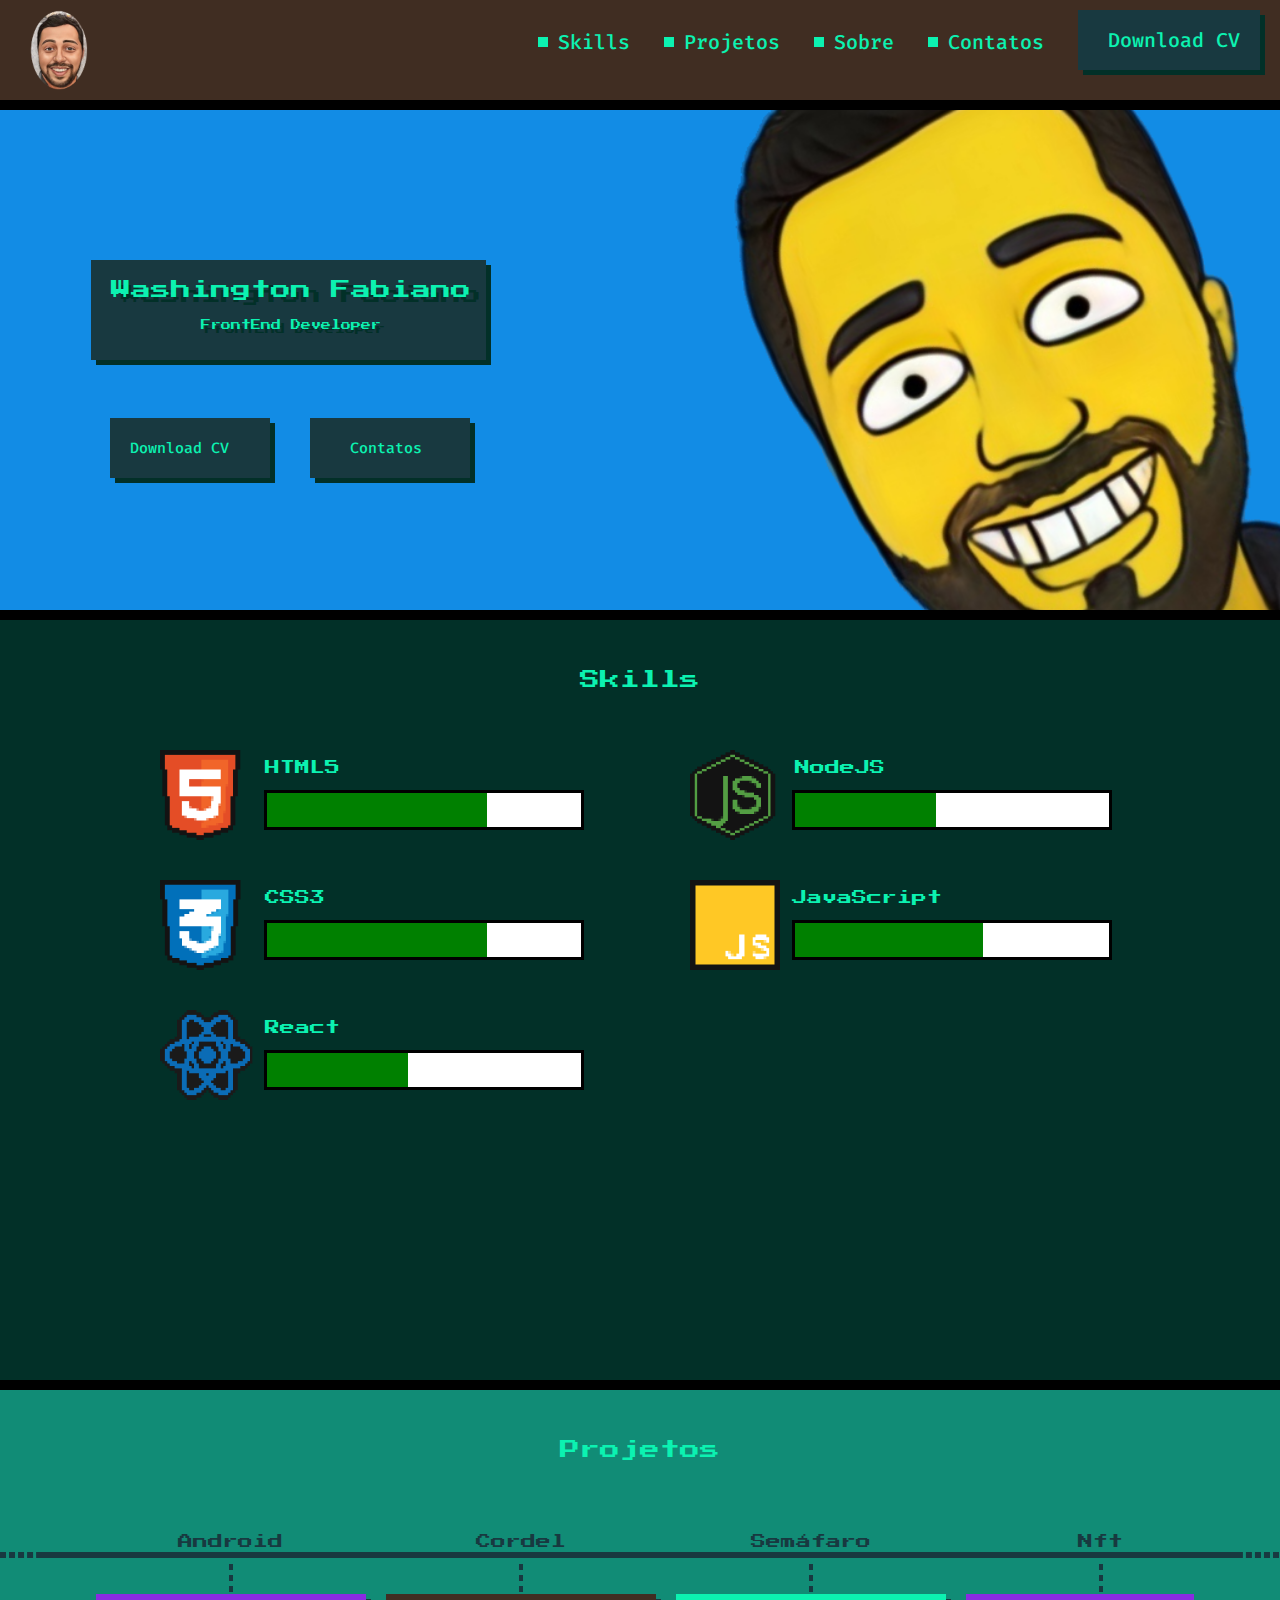
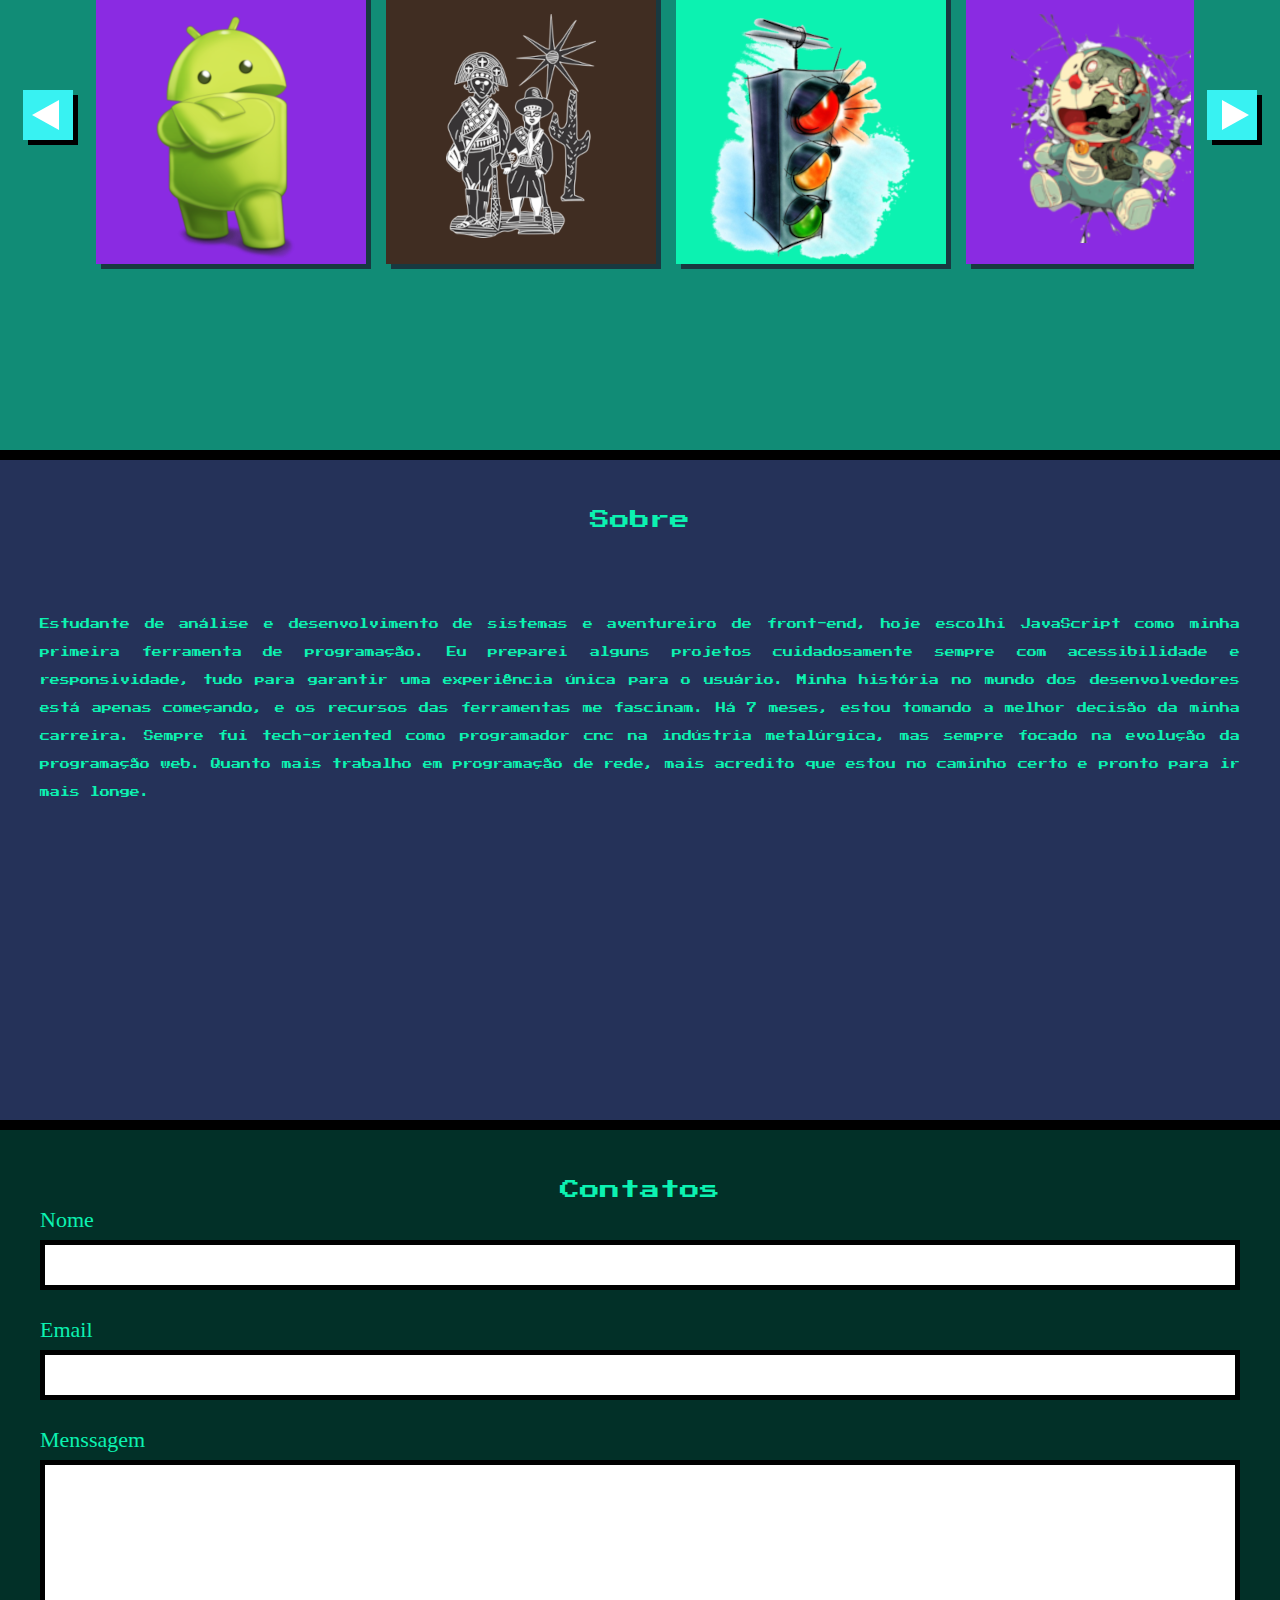
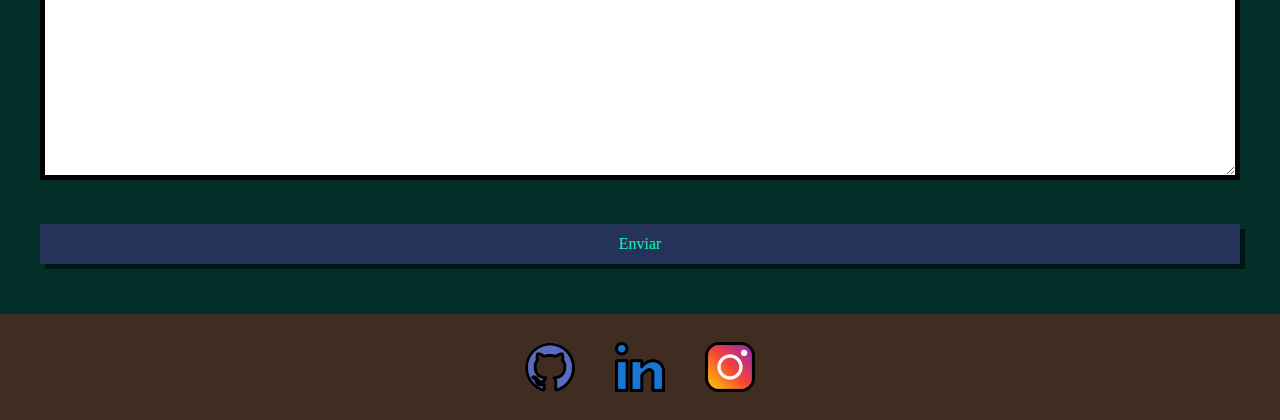
==== commit 0ce82e85: "update resume" ====
--- a/index.html
+++ b/index.html
@@ -26,11 +26,11 @@
    <header>
        <img class="avatar" src="assets/img/p.png" alt="Avatar de Washington Fabiano"/>
         <nav>
-            <a href="#titleSkills">Skills</a>
-            <a href="#titleProjects">Projetos</a>
-            <a href="#titleDescription">Sobre</a>
-            <a href="#formContacts">Contatos</a>
-            <a href="assets/download/Desenvolvedor front-end (Washington-Fabiano).pdf" download="Washington Fabiano - FrontEnd Developer.pdf" id="resumeNav">Download CV</a>
+            <a class="accessibility" href="#titleSkills">Skills</a>
+            <a class="accessibility" href="#titleProjects">Projetos</a>
+            <a class="accessibility" href="#titleDescription">Sobre</a>
+            <a class="accessibility" href="#formContacts">Contatos</a>
+            <a class="accessibilityDowload" href="assets/download/Currículo Desenvolvedor front-end.pdf" download="Washington Fabiano - FrontEnd Developer.pdf" id="resumeNav">Download CV</a>
         </nav>
    </header>
     <main>
@@ -38,16 +38,16 @@
             <h1>Washington Fabiano</h1>
             <p>FrontEnd Developer</p>
         </section>
-        <button class="resumeButton"><a href="assets/download/Desenvolvedor front-end (Washington-Fabiano).pdf" download="Washington Fabiano - FrontEnd Developer.pdf" >Download CV</button></a>
-        <button class="contacts"><a href="#formContacts">Contatos</a></button>
-   </main>  
+        <button class="resumeButton - accessibilityDowload"><a href="assets/download/Currículo Desenvolvedor front-end.pdf" download="Washington Fabiano - FrontEnd Developer.pdf">Download CV</button></a>
+        <button class="contacts - accessibilityDowload"><a href="#formContacts">Contatos</a></button>
+   </main>
    <section class="updatedSkills">
-        <h1 id="titleSkills">Skills</h1>  
+        <h1 id="titleSkills">Skills</h1>
     <div class="skill-wrapper">
         <article class="tec-skill">
             <img claa="icon" src="assets/img/ico_html5.png" alt="Logo HTML5">
             <div class="right">
-                <h3 class="title-html" >HTML5</h3>
+                <h3 class="title-html">HTML5</h3>
                 <progress class="progress-barh" max="100" value="70">70%</progress>
             </div>
         </article>
@@ -82,77 +82,89 @@
      </div>
     </section>
     <section class="projects">
-            <h1 id="titleProjects">Projetos</h1>       
+            <h1 id="titleProjects">Projetos</h1>
         <section class='carousel'>
-            <div class="wrapper-card">          
+            <div class="wrapper-card">
                     <button class="button-arrow - left"><span class="content" >Esquerda</span></button>
                 <div class="items">
                     <div class="elements">
-                        <a href="https://washington-fabiano.github.io/projeto-android/" target="_blank" rel="external">
+                        <a class="accessibilityProjets" href="https://washington-fabiano.github.io/projeto-android/" target="_blank" rel="external">
                             <figure class="card-project">
                                 <figcaption class="title">Android</figcaption>
                                 <img  class="logo" src="assets/img/pga.png" alt="Capa projeto Android">
                             </figure>
                         </a>
-                        <a href="https://washington-fabiano.github.io/projeto-cordel/" target="_blanc" rel="external">
+                        <a class="accessibilityProjets" href="https://washington-fabiano.github.io/projeto-cordel/" target="_blanc" rel="external">
                             <figure class="card-project -Cordel">
                                 <figcaption class="title">Cordel</figcaption>
                                 <img  class="logoCordel" src="assets/img/pgc.png" alt="Capa projeto Cordel">
                             </figure>
                         </a>
-                        <a href="https://washington-fabiano.github.io/Semafaro/" target="_blanc" rel="external">
+                        <a class="accessibilityProjets" href="https://washington-fabiano.github.io/Semafaro/" target="_blanc" rel="external">
                             <figure class="card-project -Semafaro">
                                 <figcaption class="title">Semáfaro</figcaption>
                                 <img  class="logo" src="assets/img/pgf.png" alt="Capa projeto Semafaro">
                             </figure>
                         </a>
-                        <a href="https://washington-fabiano.github.io/cores/" target="_blanc" rel="external">
+                        <a class="accessibilityProjets" href="https://washington-fabiano.github.io/cores/" target="_blanc" rel="external">
                             <figure class="card-project -Nft">
                                 <figcaption class="title">Nft</figcaption>
                                 <img  class="logoNft" src="assets/img/cores.png" alt="Capa projeto NFT">
                             </figure>
                         </a>
+                        <a class="accessibilityProjets" href="https://washington-fabiano.github.io/Tesla-website/" target="_blanc" rel="external">
+                          <figure class="card-project -teslaWebsite">
+                              <figcaption class="titleTesla">Tesla website</figcaption>
+                              <img  class="teslaWebsite" src="assets/img/elon musk2.png" alt="Capa projeto Tesla website">
+                          </figure>
+                      </a>
+                      <a class="accessibilityProjets" href="https://washington-fabiano.github.io/Netflix-website/" target="_blanc" rel="external">
+                        <figure class="card-project -netflixWebsite">
+                            <figcaption class="titleNetflix">Netflix website</figcaption>
+                            <img  class="netflixWebsite" src="assets/img/netflix.jpg.png" alt="Capa projeto Netflix website">
+                        </figure>
+                    </a>
                     </div>
                 </div>
-                    <button class="button-arrow - right"><span class="content" >Direita</span></button> 
+                    <button class="button-arrow - right"><span class="content" >Direita</span></button>
             </div>
         </section>
      </section>
      <section class="description">
             <h1 id="titleDescription">Sobre</h1>
             <p>
-                Estudante e aventureiro de front-end, hoje escolhi JavaScript como minha primeira ferramenta de programação. Eu preparei alguns projetos cuidadosamente sempre com acessibilidade e responsividade, tudo para garantir uma experiência única para o usuário. Minha história no mundo dos desenvolvedores está apenas começando, e os recursos das ferramentas me fascinam. Há 7 meses, estou tomando a melhor decisão da minha carreira. Sempre fui tech-oriented como programador cnc na indústria metalúrgica, mas sempre focado na evolução da programação web. Quanto mais trabalho em programação de rede, mais acredito que estou no caminho certo e pronto para ir mais longe.<br>
-            </p>                 
+                Estudante de análise e desenvolvimento de sistemas e aventureiro de front-end, hoje escolhi JavaScript como minha primeira ferramenta de programação. Eu preparei alguns projetos cuidadosamente sempre com acessibilidade e responsividade, tudo para garantir uma experiência única para o usuário. Minha história no mundo dos desenvolvedores está apenas começando, e os recursos das ferramentas me fascinam. Há 7 meses, estou tomando a melhor decisão da minha carreira. Sempre fui tech-oriented como programador cnc na indústria metalúrgica, mas sempre focado na evolução da programação web. Quanto mais trabalho em programação de rede, mais acredito que estou no caminho certo e pronto para ir mais longe.<br>
+            </p>
     </section>
-        <form class="formContacts" 
+        <form class="formContacts"
             action="https://formsubmit.co/washington_vieira@outlook.com"
             method="post">
             <legend>
                 <h1 id="formContacts">Contatos</h1>
             </legend>
             <label class="label" for="nome">Nome</label>
-            <input class="input" name="nome" id="nome" type="text" required>
+            <input class="input - accessibilityInput" name="nome" id="nome" type="text" required>
             <label class="label" for="email">Email</label>
-            <input class="input"  name="email" id="email" type="email" required>
+            <input class="input - accessibilityInput"  name="email" id="email" type="email" required>
             <label class="label" for="message">Menssagem</label>
-            <textarea class="input -textarea" name="menssagem" id="message" required></textarea>
+            <textarea class="input -textarea - accessibilityInput" name="menssagem" id="message" required></textarea>
             <input type="hidden" name="_captcha" value="false"/>
             <input type="hidden"
             name="_next"
             value="https://washington-fabiano.github.io/Thanks-Portfolio/">
-            <button class="ebutton -full" type="submit">Enviar</button>           
+            <button class="ebutton -full - accessibilityInput" type="submit">Enviar</button>
         </form>
         <footer class="footer">
-            <a class="action" href="https://github.com/Washington-Fabiano" target="_blank" rel="external">
+            <a class="action - accessibilityInput" href="https://github.com/Washington-Fabiano" target="_blank" rel="external">
                 <img src="assets/img/github.png" alt="Logo do github">
             </a>
-            <a class="action" href="https://www.linkedin.com/in/washingtonfabiano/" target="_blank" rel="external">
+            <a class="action - accessibilityInput" href="https://www.linkedin.com/in/washingtonfabiano/" target="_blank" rel="external">
                 <img src="assets/img/linkedin.png" alt="Logo do linkedin">
             </a>
-            <a class="action" href="https://www.instagram.com/washington_vf/" target="_blank" rel="external">
+            <a class="action - accessibilityInput" href="https://www.instagram.com/washington_vf/" target="_blank" rel="external">
                 <img src="assets/img/instagram.png" alt="Logo do instagram">
             </a>
         </footer>
     <script src="assets/js/componentes/carousel.js"></script>
 </body>
-</html>+</html>
--- a/assets/css/header.css
+++ b/assets/css/header.css
@@ -20,7 +20,7 @@
     padding-bottom: 10px;
 }
 nav {
-    text-align: right; 
+    text-align: right;
 }
 a {
     display: inline-flex;
@@ -31,17 +31,34 @@
     font-weight: 500;
     text-decoration: none;
     margin-right: 30px;
+    outline: none;
+}
+.accessibility:focus {
+  border: solid 1px #0CF2B1;
+  padding: 2px;
+  border-radius: 3px;
+  transition: 0.2s;
+  opacity: 0.6;
+}
+.accessibilityDowload:focus {
+  border: solid 1px #0CF2B1;
+  text-align: center;
+  padding: 0px 18px;
+  border-radius: 3px;
+  outline: none;
+}
+.accessibilityDowload:focus > a {
+  align-items: center;
 }
 a:hover {
-    color:#26BFA3 ;
-    transition: 0,5s;
+    color:#26BFA3;
 }
 a:before {
     content: "";
     background-color: #0CF2B1;
     width: 10px;
     height: 10px;
-    margin-right: 10px; 
+    margin-right: 10px;
 }
 @media screen and (min-width: 350px) and (max-width:625px ){
 header {
@@ -55,7 +72,7 @@
     padding-bottom: 10px;
 }
 nav {
-    text-align: right; 
+    text-align: right;
     display: flex;
     flex-direction: column;
     justify-content: space-around;
@@ -86,4 +103,4 @@
 .avatar {
     display: none;
 }
-}+}
--- a/assets/css/button.css
+++ b/assets/css/button.css
@@ -25,6 +25,7 @@
 }
 .resumeButton {
     display: flex;
+    text-align: justify;
     background-color: #183940;
     width: 160px;
     height: 60px;
@@ -49,6 +50,7 @@
     font-weight: 500;
     text-decoration: none;
     margin-right: 20px;
+    outline: none;
 }
 .resumeButton > a:before {
     width: 0px;
@@ -79,6 +81,7 @@
     font-weight: 500;
     text-decoration: none;
     margin-right: 20px;
+    outline: none;
 }
 .contacts > a:before{
     content: none;
@@ -149,6 +152,9 @@
     margin-bottom: 13px;
 }
 h1 {
-    font-size: 15px; 
+    font-size: 15px;
 }
-}+}
+
+
+
--- a/assets/css/projects.css
+++ b/assets/css/projects.css
@@ -17,10 +17,15 @@
     text-align: center;
     height:500px;
     background-size: 50%;
-    border-bottom: 10px solid #000;  
+    border-bottom: 10px solid #000;
     margin-left: 00px;
 }
 #titleProjects {
     color: #0CF2B1;
     text-shadow: none;
-}+}
+.accessibilityProjets:focus {
+  border: solid 1px #0CF2B1;
+  border-radius: 3px;
+  outline: none;
+}
--- a/assets/css/card-project.css
+++ b/assets/css/card-project.css
@@ -8,6 +8,7 @@
     height: 270px;
     box-shadow: 5px 5px 0px #183940;
     position: relative;
+    outline: none;
 }
 .card-project::before {
     content: '';
@@ -40,6 +41,12 @@
     padding-right: 15px;
     padding-bottom: 82px;
 }
+.card-project .teslaWebsite {
+    display: flex;
+    align-items: center;
+    padding: 15px;
+    padding-bottom: 15px;
+}
 .wrapper-card > a:before  {
    content: none;
 }
@@ -49,20 +56,50 @@
 }
 .wrapper-card .card-project.-Semafaro {
     background-color:#0CF2B1;
-    margin-left: -10px; 
+    margin-left: -10px;
 }
 .wrapper-card .card-project.-Nft {
     background-color:blueviolet;
     margin-left: -10px;
+    margin-right: -0px;
+}
+.wrapper-card .card-project.-teslaWebsite {
+    background-color:#402D22;
+    margin-left: -10px;
     margin-right: -20px;
 }
-.card-project .title {
+.wrapper-card .card-project.-netflixWebsite {
+  background-color:#0CF2B1;
+  margin-left: 10px;
+  margin-right: 0px;
+}
+.card-project .title{
     display: block;
     align-items: center;
     font-size: 15px;
     font-weight: 400;
     color: #183940;
     font-family: 'Press Start 2P', sans-serif;
-    margin-bottom: 65px; 
+    margin-bottom: 65px;
 }
-
+.card-project .titleTesla {
+    display: block;
+    align-items: center;
+    font-size: 15px;
+    font-weight: 400;
+    color: #183940;
+    font-family: 'Press Start 2P', sans-serif;
+    margin-top: -82px;
+    padding: 33px;
+}
+.card-project .titleNetflix {
+  display: block;
+  align-items: center;
+  font-size: 15px;
+  font-weight: 400;
+  color: #183940;
+  font-family: 'Press Start 2P', sans-serif;
+  margin-top: -125px;
+  padding: 54px;
+  width: 215px;
+  }
--- a/assets/css/button-arrow.css
+++ b/assets/css/button-arrow.css
@@ -4,6 +4,13 @@
     background-color: #38F2F2;
     box-shadow: 5px 5px 0px black;
     cursor: pointer;
+    outline: none;
+}
+.button-arrow:focus {
+  border: solid 2px #0CF2B1;
+  border-radius: 3px;
+  opacity: 0.8;
+  outline: none;
 }
 .button-arrow::before {
     content: '';
@@ -14,12 +21,13 @@
     border: 15px solid transparent;
     border-left: 27px solid white;
     transform: translateX(-5px);
+
 }
 .button-arrow .content{
     display: none;
 }
 .button-arrow.left::before {
-    transform: rotate(180deg) translateX(26px);  
+    transform: rotate(180deg) translateX(26px);
 }
 .carousel .button-arrow.left {
     position: relative;
@@ -27,7 +35,7 @@
 }
 .carousel .button-arrow.right {
     position: relative;
-    bottom: -100px;   
+    bottom: -100px;
 }
 .items {
     width: 88%;
@@ -37,7 +45,7 @@
 }
 .wrapper-card .elements {
     display: flex;
-    justify-content: space-between;   
+    justify-content: space-between;
     margin-top: -100px;
     transition: transform 100ms ease-in-out;
 }
@@ -45,10 +53,12 @@
     content: none;
 }
 .button-arrow.left:hover {
-    background-color: #38f2f2d4;  
+    background-color: #38f2f2d4;
+    outline: none;
 }
 .button-arrow.right:hover {
-    background-color: #38f2f2d4; 
+    background-color: #38f2f2d4;
+    outline: none;
 }
 .ebutton.-full {
     background-color: #253259;
@@ -58,5 +68,5 @@
     box-shadow: 5px 5px 0px #001613;
 }
 .ebutton.-full:hover {
-    transform: scale(1.02);   
-}+    transform: scale(1.02);
+}
--- a/assets/css/form-label.css
+++ b/assets/css/form-label.css
@@ -4,4 +4,14 @@
     font-weight: 300;
     line-height: 40px;
     color: #0CF2B1;
-}+}
+
+.accessibilityInput:focus {
+  border: solid 1px #0CF2B1;
+  padding: 2px;
+  border-radius: 3px;
+}
+.accessibilityInput:focus-visible {
+  outline: none;
+}
+
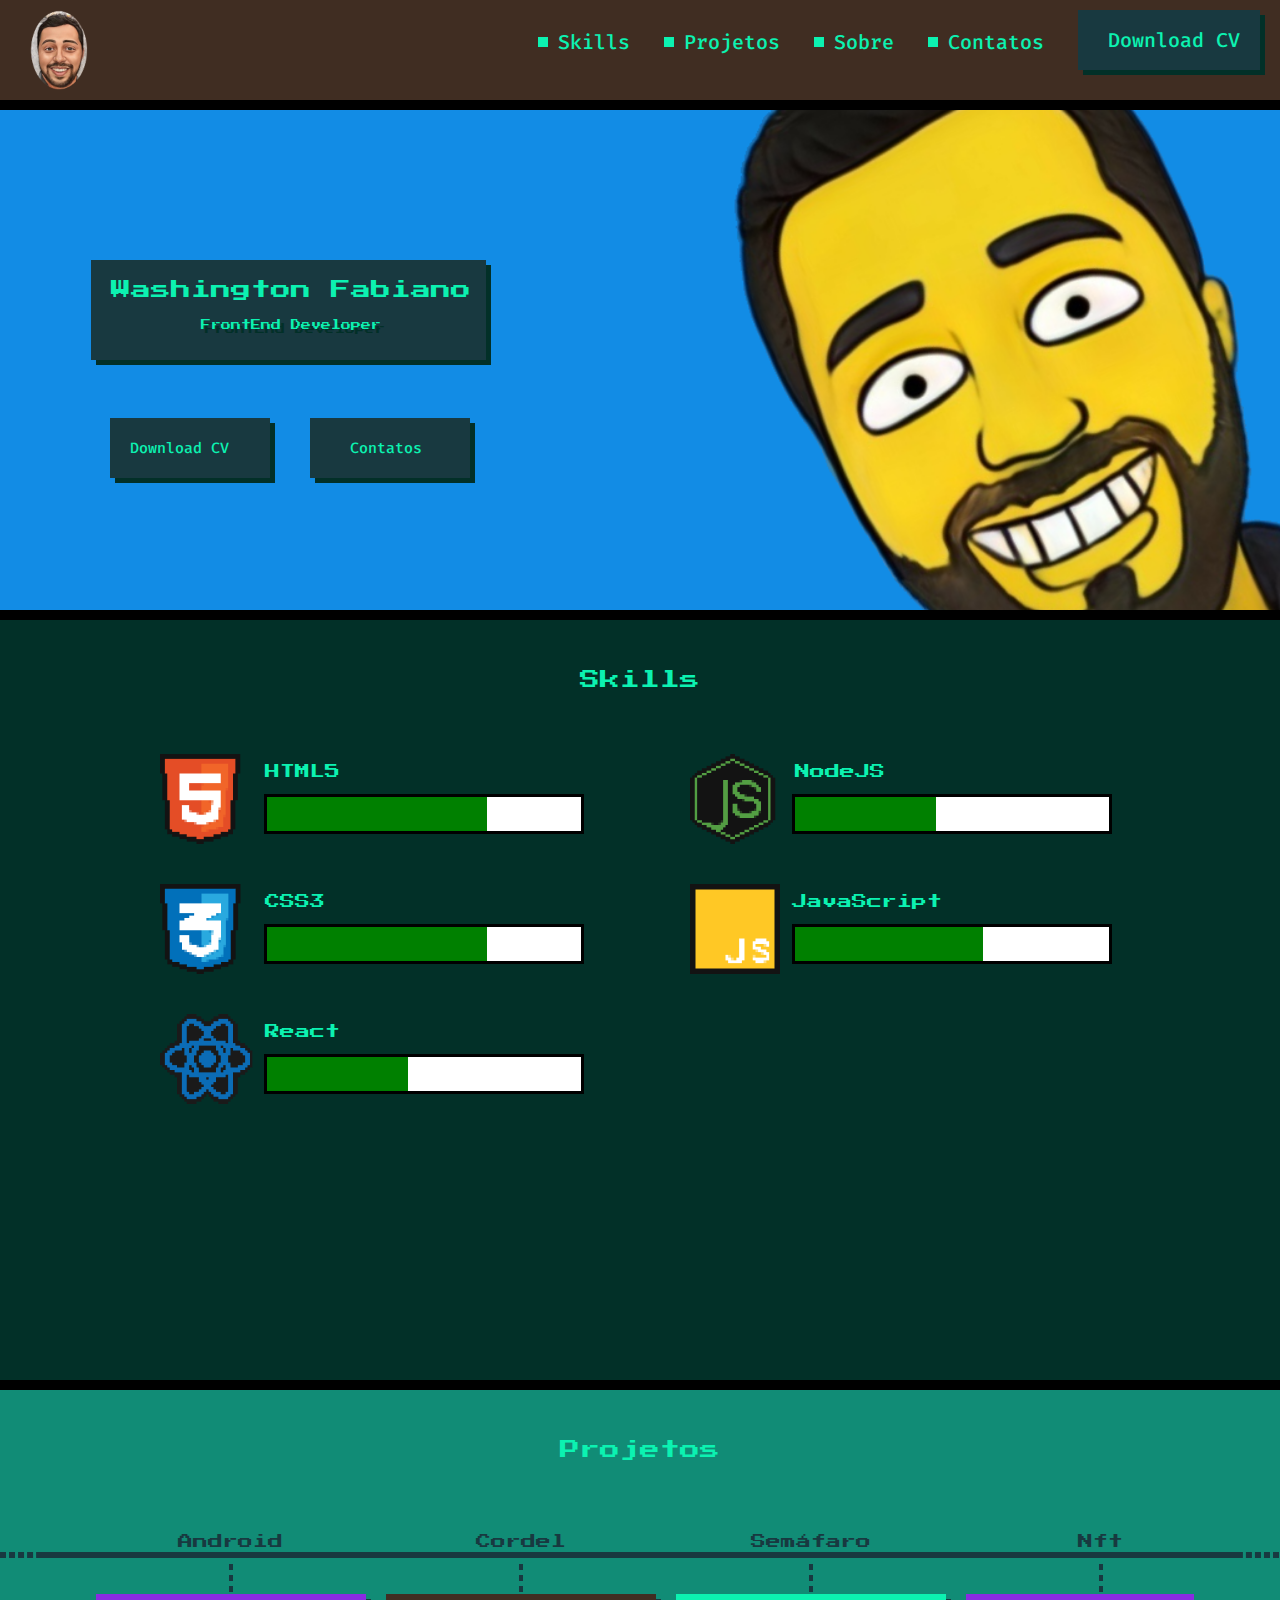
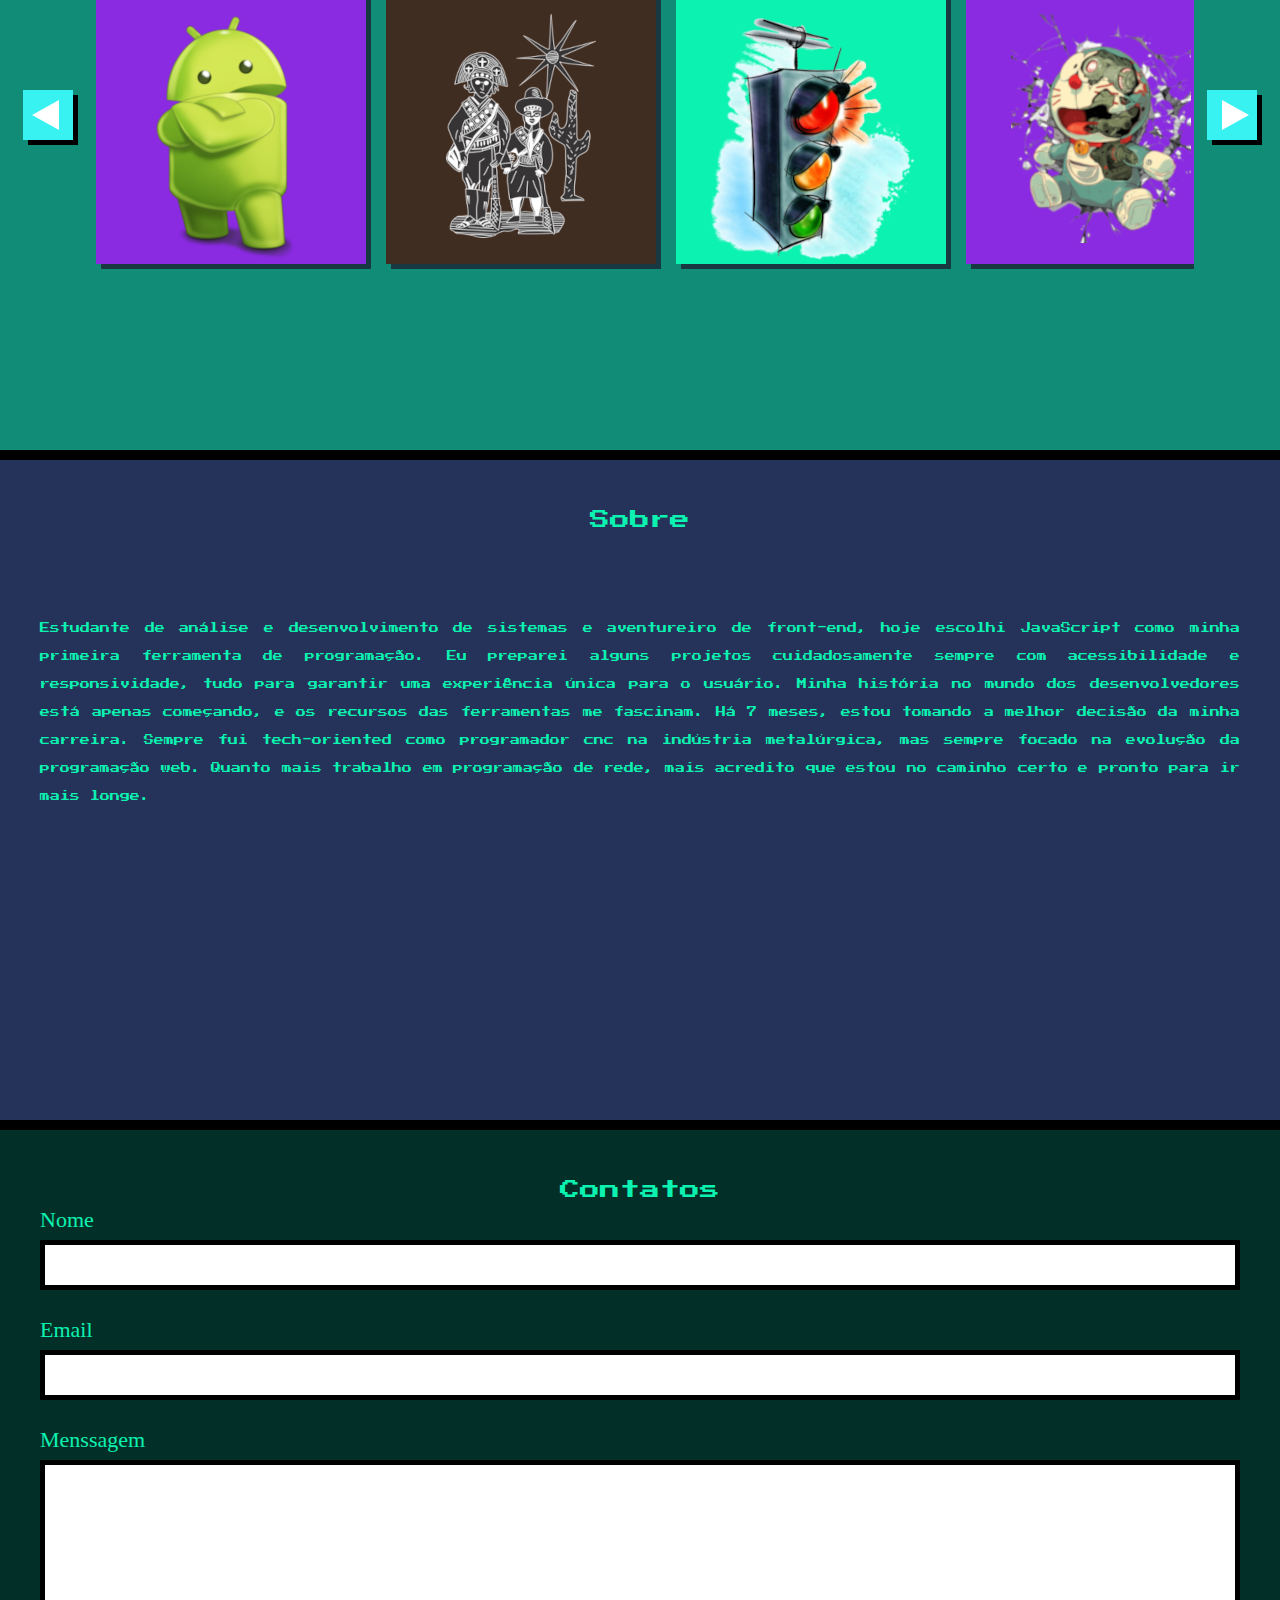
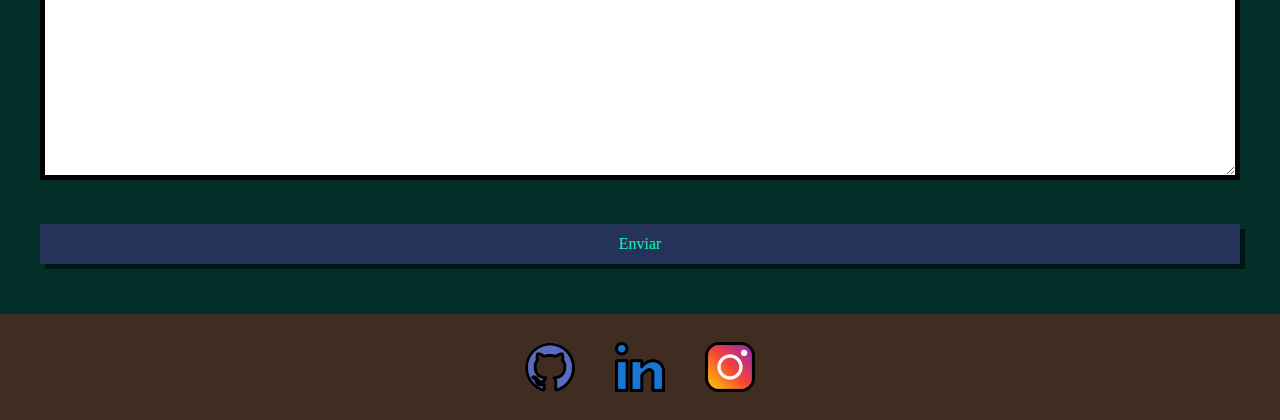
==== commit a56eda0d: "update" ====
--- a/index.html
+++ b/index.html
@@ -39,10 +39,12 @@
             <p>FrontEnd Developer</p>
         </section>
         <button class="resumeButton - accessibilityDowload"><a href="assets/download/Currículo Desenvolvedor front-end.pdf" download="Washington Fabiano - FrontEnd Developer.pdf">Download CV</button></a>
-        <button class="contacts - accessibilityDowload"><a href="#formContacts">Contatos</a></button>
+        <button class="contacts - accessibilityDowloadMain"><a href="#formContacts">Contatos</a></button>
    </main>
    <section class="updatedSkills">
-        <h1 id="titleSkills">Skills</h1>
+        <button id="titleSkills">
+          <h1>Skills</h1>
+        </button>
     <div class="skill-wrapper">
         <article class="tec-skill">
             <img claa="icon" src="assets/img/ico_html5.png" alt="Logo HTML5">
@@ -131,7 +133,9 @@
         </section>
      </section>
      <section class="description">
-            <h1 id="titleDescription">Sobre</h1>
+            <button id="titleDescription">
+              <h1>Sobre</h1>
+            </button>
             <p>
                 Estudante de análise e desenvolvimento de sistemas e aventureiro de front-end, hoje escolhi JavaScript como minha primeira ferramenta de programação. Eu preparei alguns projetos cuidadosamente sempre com acessibilidade e responsividade, tudo para garantir uma experiência única para o usuário. Minha história no mundo dos desenvolvedores está apenas começando, e os recursos das ferramentas me fascinam. Há 7 meses, estou tomando a melhor decisão da minha carreira. Sempre fui tech-oriented como programador cnc na indústria metalúrgica, mas sempre focado na evolução da programação web. Quanto mais trabalho em programação de rede, mais acredito que estou no caminho certo e pronto para ir mais longe.<br>
             </p>
--- a/assets/css/header.css
+++ b/assets/css/header.css
@@ -37,7 +37,6 @@
   border: solid 1px #0CF2B1;
   padding: 2px;
   border-radius: 3px;
-  transition: 0.2s;
   opacity: 0.6;
 }
 .accessibilityDowload:focus {
--- a/assets/css/main-presentation.css
+++ b/assets/css/main-presentation.css
@@ -11,13 +11,13 @@
 }
 main {
     height:600px;
-    border-bottom: 10px solid #000;  
+    border-bottom: 10px solid #000;
     background-color: #128CE5;
     background-image: url(../img/image\ \(1\)\(1\).png);
     background-repeat: no-repeat;
     background-size: cover;
     background-position: right;
-    background-size: 45%;  
+    background-size: 45%;
 }
 .presentation {
     display: inline-block;
@@ -37,7 +37,6 @@
     font-family: 'Press Start 2P', cursive;
     font-size: 20px;
     color: #0CF2B1;
-    text-shadow: 10px 5px 0px #023028 ;
 }
 p {
     font-family: 'Press Start 2P', cursive;
@@ -45,7 +44,7 @@
     text-align: center;
     margin-top: 20px;
     color: #0CF2B1;
-    text-shadow: 4px 4px 0px #023028 ;
+    text-shadow: 4px 4px 0px #023028;
 }
 main > .imgs {
     width: 600px;
@@ -55,20 +54,20 @@
 }
 @media screen and (min-width: 1165px) and (max-width:1364px ){
 main {
-    height: 500px; 
+    height: 500px;
     background-size: 44%;
 }
 }
 @media screen and (min-width: 1025px) and (max-width:1164px ){
 main {
-    height: 500px; 
+    height: 500px;
     background-size: 50%;
 }
 }
 @media screen and (min-width: 943px) and (max-width:1024px ){
 main {
-    height: 500px; 
-    background-size: 54%; 
+    height: 500px;
+    background-size: 54%;
 }
 main > .imgs {
     width: 500px;
@@ -90,16 +89,16 @@
     box-shadow: 5px 5px 0px #023028;
     text-align: center;
 }
-} 
+}
 @media screen and (min-width: 625px) and (max-width:943px ){
 main {
-    height: 500px; 
-    background-size: 83%; 
+    height: 500px;
+    background-size: 83%;
 }
 }
 @media screen and (min-width: 350px) and (max-width:624px ){
 main {
-    height: 350px; 
+    height: 350px;
     background-size: 105%;
 }
 main > .imgs {
@@ -122,4 +121,4 @@
     box-shadow: 5px 5px 0px #023028;
     text-align: center;
 }
-}+}
--- a/assets/css/button.css
+++ b/assets/css/button.css
@@ -70,6 +70,7 @@
     margin-top: -60px;
     margin-left: 310px;
     font-family: "Fira code", sans-serif;
+    outline: none;
 }
 .contacts > a {
     content: ' ';
@@ -81,13 +82,19 @@
     font-weight: 500;
     text-decoration: none;
     margin-right: 20px;
-    outline: none;
+
 }
 .contacts > a:before{
     content: none;
+
 }
 .contacts:hover {
     transform: scale(1.05);
+}
+.accessibilityDowloadMain:focus {
+    border: solid 1px #0CF2B1;
+    border-radius: 3px;
+
 }
 button {
     background-color: #183940;
--- a/assets/css/description .css
+++ b/assets/css/description .css
@@ -6,7 +6,7 @@
     text-align: center;
     height:500px;
     background-size: 50%;
-    border-bottom: 10px solid #000;  
+    border-bottom: 10px solid #000;
     margin-left: 00px;
 }
 .description  > p {
@@ -16,12 +16,20 @@
     text-align: justify;
     padding: 60px 40px;
     text-shadow: none;
-    line-height: 2.8em; 
+    line-height: 2.8em;
 
 }
 #titleDescription{
+    background-color:#253259;
     color: #0CF2B1;
     text-shadow: none;
+    outline: none;
+}
+#titleDescription:focus {
+  border: solid 1px #0CF2B1;
+  border-radius: 3px;
+  padding: 8px 8px;
+  
 }
 @media screen and (min-width: 350px) and (max-width:625px ){
     .description {
@@ -30,4 +38,4 @@
     .description  > p {
      text-align: left;
     }
-}+}
--- a/assets/css/button-arrow.css
+++ b/assets/css/button-arrow.css
@@ -21,7 +21,6 @@
     border: 15px solid transparent;
     border-left: 27px solid white;
     transform: translateX(-5px);
-
 }
 .button-arrow .content{
     display: none;
--- a/assets/css/skills-tec.css
+++ b/assets/css/skills-tec.css
@@ -27,8 +27,18 @@
     margin-bottom: 15px;
     margin-left: 7px;
 }
+#titleSkills {
+  background-color:#023028;
+  outline: none;
+}
+#titleSkills:focus{
+  border: solid 1px #0CF2B1;
+  border-radius: 3px;
+  padding: 8px 8px;
+
+}
 @media screen and (min-width: 350px) and (max-width:625px ){
     .tec-skill {
         margin-left: 8px;
     }
-}+}
--- a/assets/css/skill-wrapper.css
+++ b/assets/css/skill-wrapper.css
@@ -10,7 +10,7 @@
     width: 430px;
 }
 .skill-wrapper .tec-skill:nth-child(odd) {
-    margin-right: 100px; 
+    margin-right: 100px;
 }
 .skill-wrapper .tec-skill{
     margin-bottom: 40px;
@@ -36,23 +36,23 @@
     margin-left: 11px;
 }
 .progress-barc::-webkit-progress-bar {
-    background-color: white;
+    background-color:  #fff;
 }
 .progress-barn::-webkit-progress-bar {
-    background-color: white;
+    background-color:  #fff;
 }
 .progress-barh::-webkit-progress-bar {
-    background-color: white;
+    background-color:  #fff;
 }
 .progress-barr::-webkit-progress-bar {
-    background-color: white;
+    background-color:  #fff;
 }
 .progress-bar::-webkit-progress-bar {
-    background-color: white;
+    background-color: #fff;
 }
 .progress-barn {
     box-sizing: border-box;
-    border: 3px solid black;
+    border: 3px solid #000;
     height: 40px;
     margin-left: 4px;
 }
@@ -60,11 +60,12 @@
 .skill-wrapper {
     margin-left: auto;
     margin-right: auto;
-}   
+    margin-top: 20px;
+}
 .skill-wrapper .progress-bar, .progress-barh, .progress-barc, .progress-barn,.progress-barr {
     width: 240px;
 }
 .progress-barr{
-    margin-left: -3px; 
+    margin-left: -3px;
 }
-}+}
